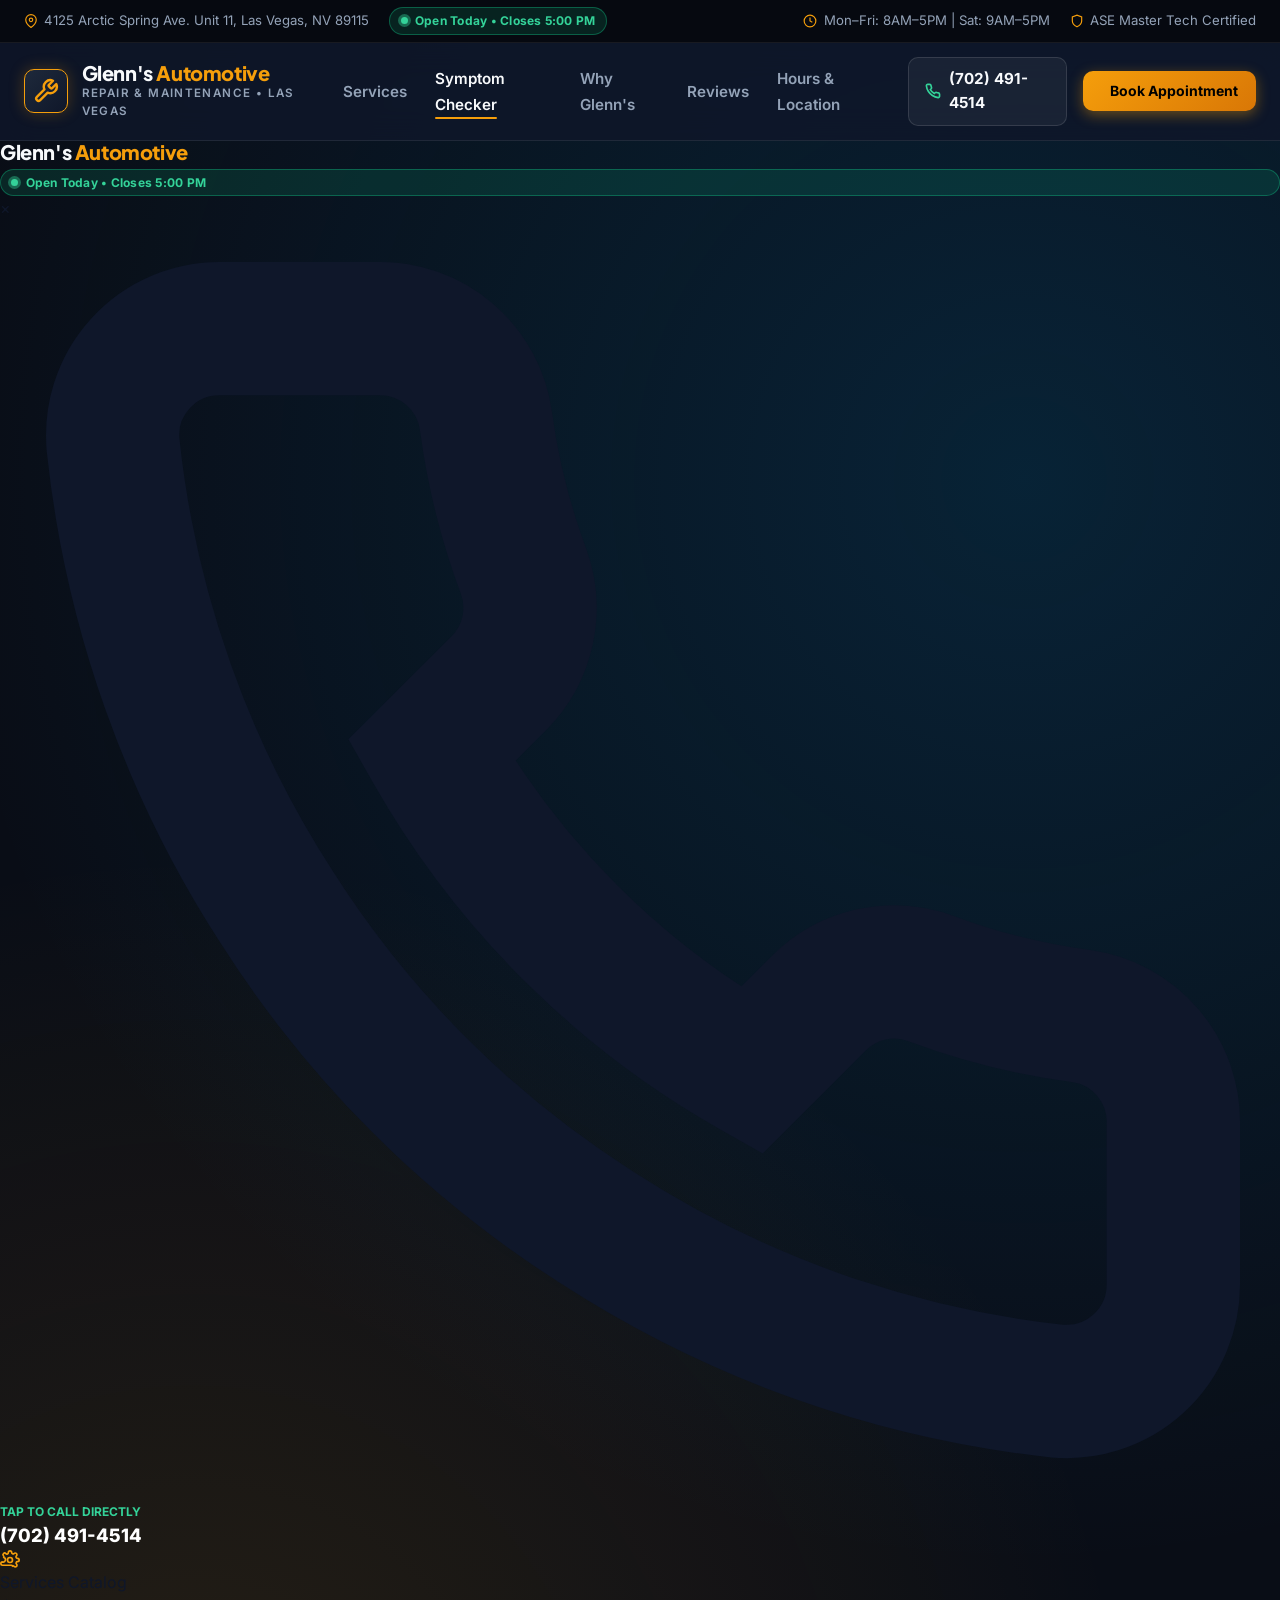
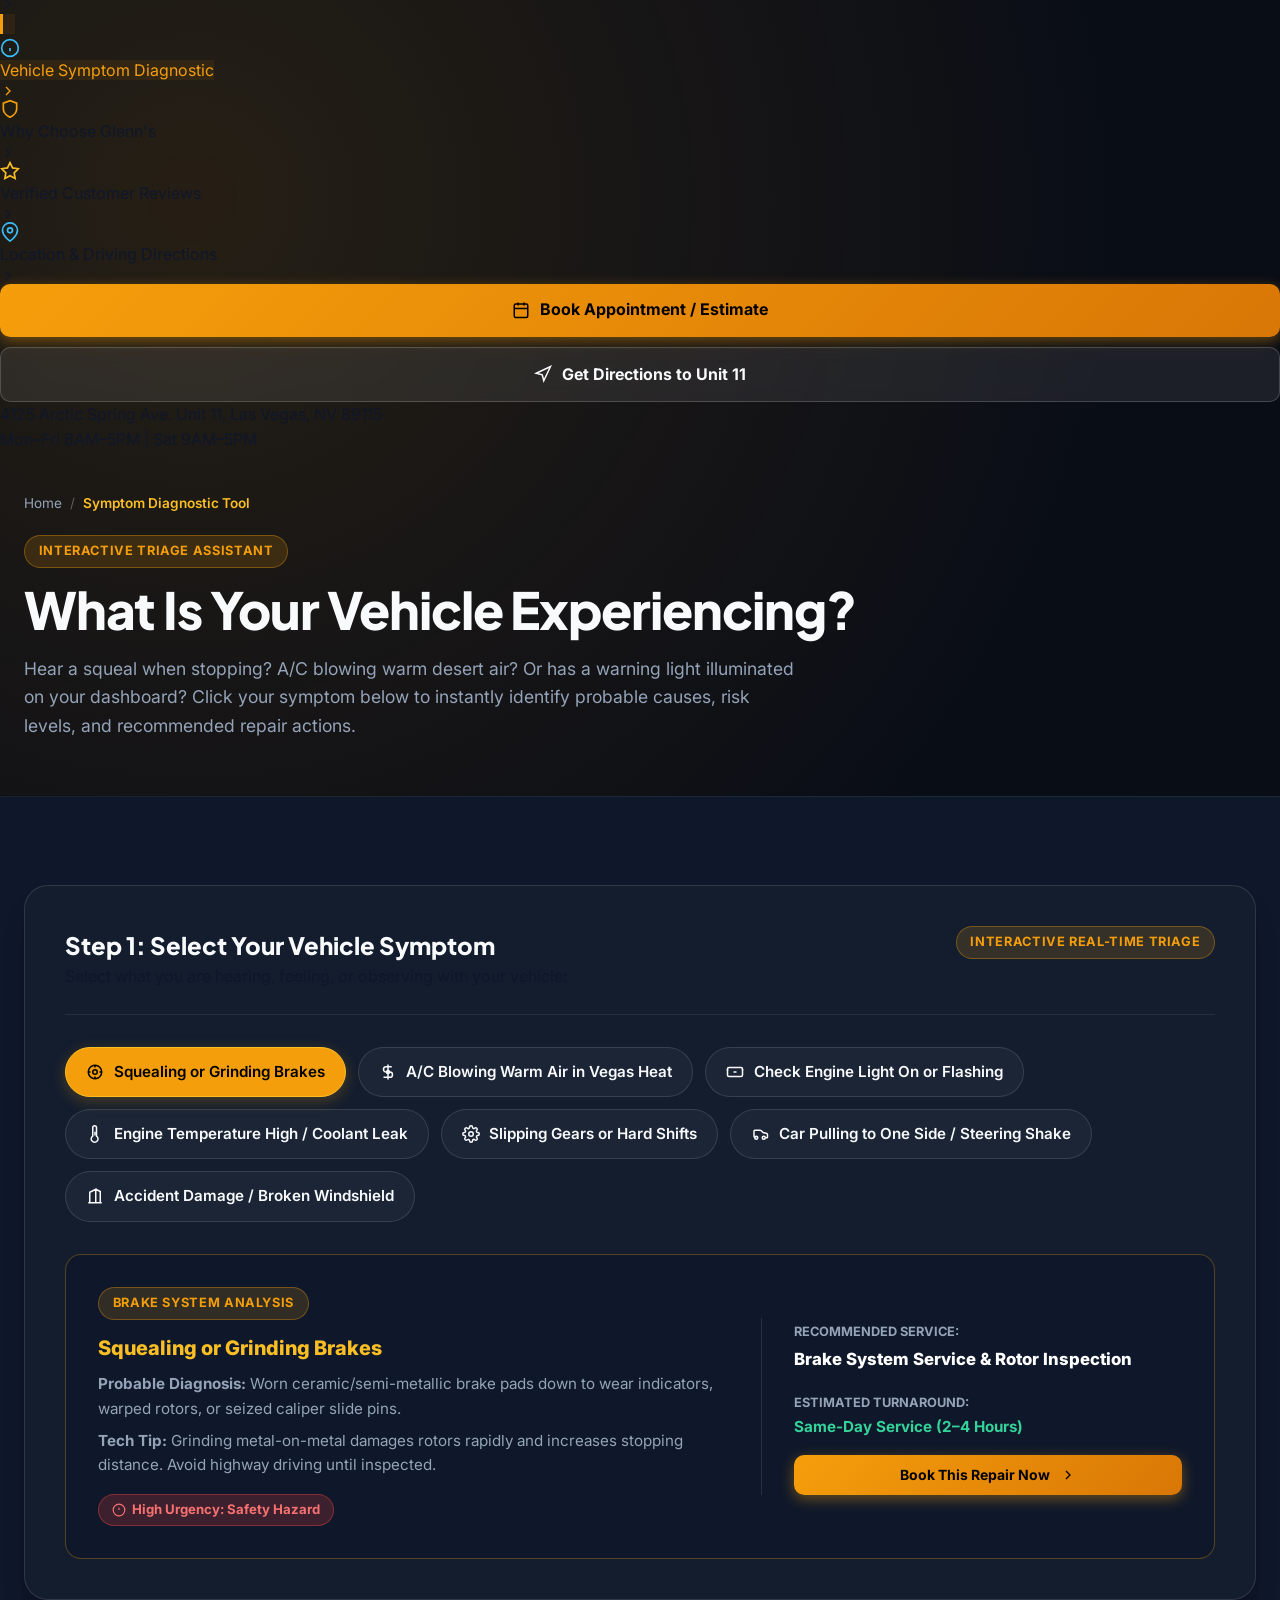
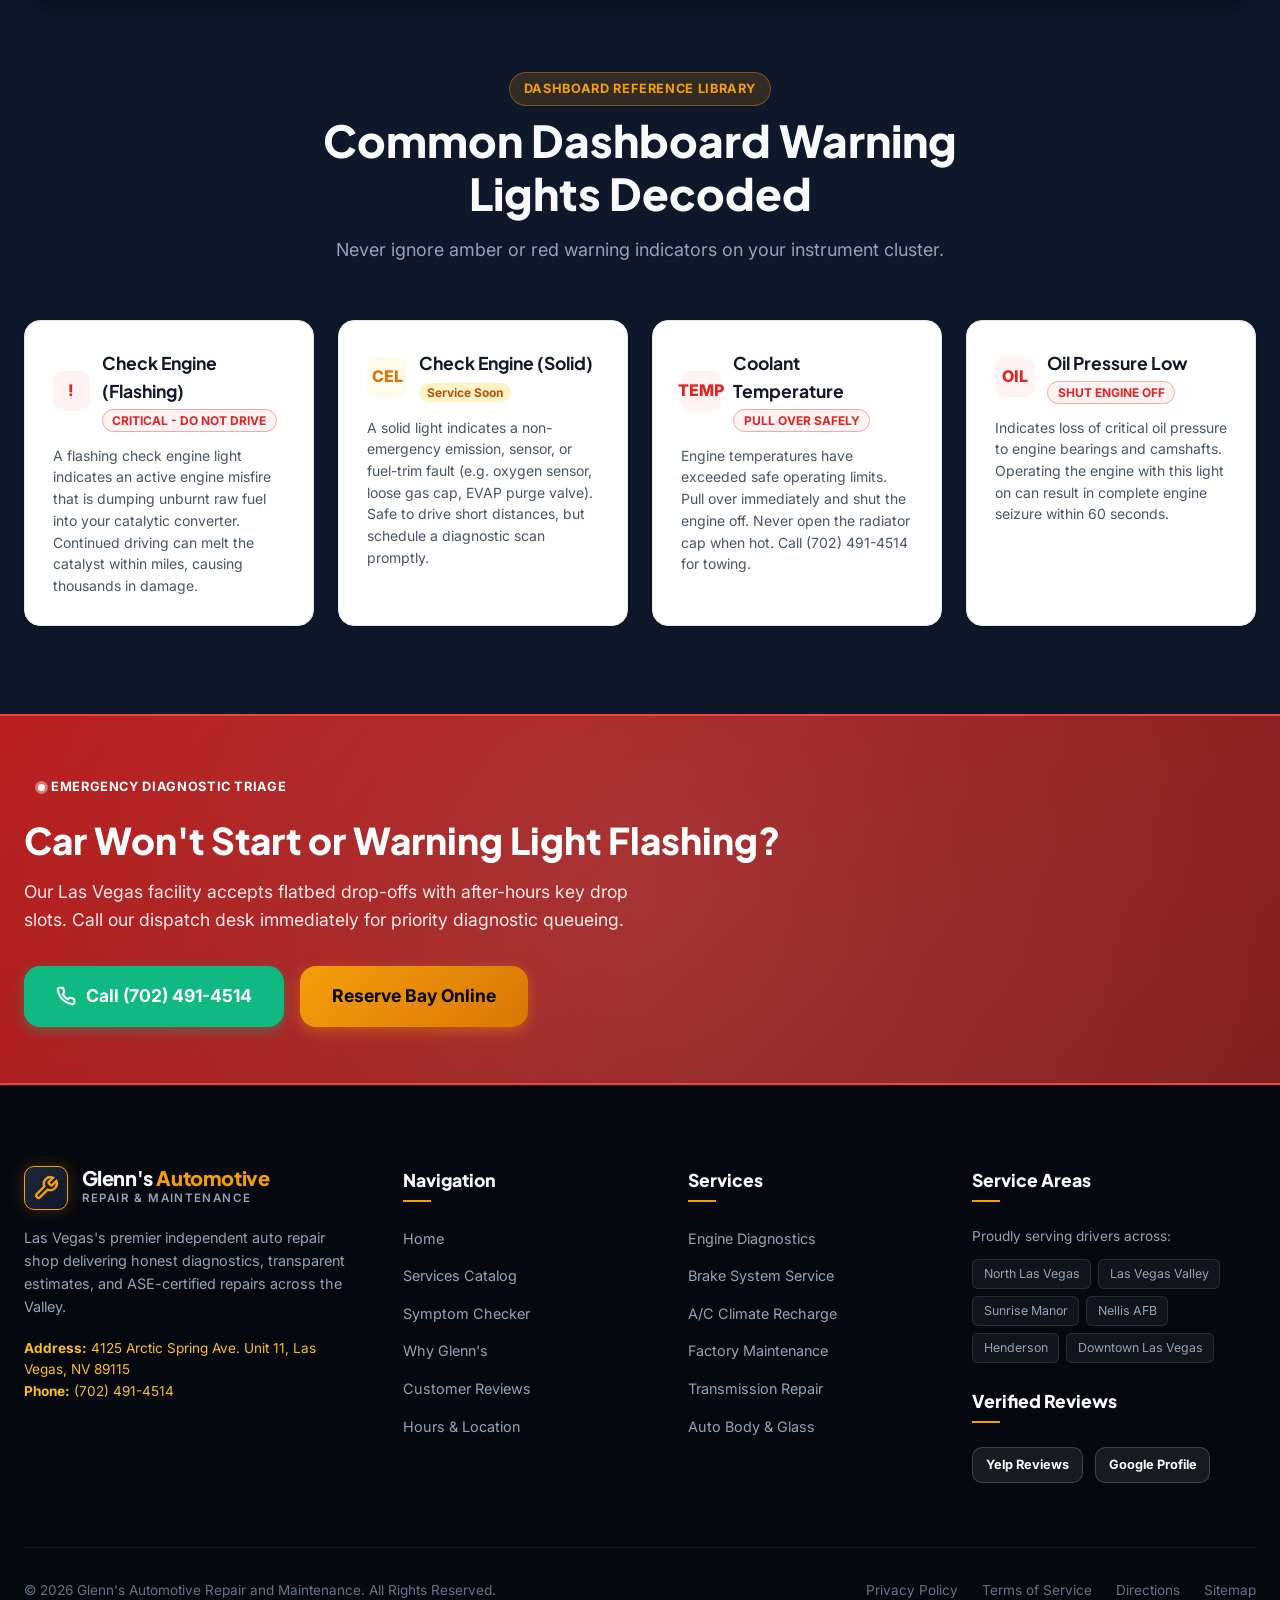
==== diagnostics.html @ b1ffd5a3 "Convert website to multi-page architecture: add services, diagnostics, about, reviews, and contact p" ====
<!DOCTYPE html>
<html lang="en">
<head>
  <meta charset="UTF-8">
  <meta name="viewport" content="width=device-width, initial-scale=1.0">
  <title>Vehicle Symptom Diagnostic & Warning Lights | Glenn's Automotive Las Vegas</title>
  <meta name="description" content="Use Glenn's interactive auto diagnostic assistant. Triage strange noises, burning smells, check engine lights, and overheating issues with certified Las Vegas mechanics.">
  <link rel="canonical" href="https://tuneupslasvegas.com/diagnostics">

  <!-- Google Fonts: Inter & Plus Jakarta Sans -->
  <link rel="preconnect" href="https://fonts.googleapis.com">
  <link rel="preconnect" href="https://fonts.gstatic.com" crossorigin>
  <link href="https://fonts.googleapis.com/css2?family=Inter:wght@400;500;600;700&family=Plus+Jakarta+Sans:wght@700;800;900&display=swap" rel="stylesheet">

  <link rel="stylesheet" href="css/style.css">

  <script type="application/ld+json">
  {
    "@context": "https://schema.org",
    "@type": "AutoRepair",
    "name": "Glenn's Automotive Repair and Maintenance",
    "image": "https://images.unsplash.com/photo-1517524008697-84bbe3c3fd98?auto=format&fit=crop&w=1200&q=80",
    "telephone": "+1-702-491-4514",
    "address": {
      "@type": "PostalAddress",
      "streetAddress": "4125 Arctic Spring Ave. Unit 11",
      "addressLocality": "Las Vegas",
      "addressRegion": "NV",
      "postalCode": "89115",
      "addressCountry": "US"
    }
  }
  </script>
</head>
<body>

  <!-- ==================== 1. STICKY HEADER & UTILITY BAR ==================== -->
  <header class="site-header" id="siteHeader">
    <div class="utility-bar">
      <div class="container utility-bar-inner">
        <div class="utility-left">
          <div class="utility-item">
            <svg viewBox="0 0 24 24" fill="none" stroke="currentColor" stroke-width="2"><path d="M21 10c0 7-9 13-9 13s-9-6-9-13a9 9 0 0 1 18 0z"/><circle cx="12" cy="10" r="3"/></svg>
            <span>4125 Arctic Spring Ave. Unit 11, Las Vegas, NV 89115</span>
          </div>
          <div class="utility-item">
            <span class="status-pill open" id="shopStatusPill">
              <span class="pulse-dot"></span>
              <span id="shopStatusText">Open Today • Closes 5:00 PM</span>
            </span>
          </div>
        </div>
        <div class="utility-right">
          <div class="utility-item">
            <svg viewBox="0 0 24 24" fill="none" stroke="currentColor" stroke-width="2"><circle cx="12" cy="12" r="10"/><polyline points="12 6 12 12 16 14"/></svg>
            <span>Mon–Fri: 8AM–5PM | Sat: 9AM–5PM</span>
          </div>
          <div class="utility-item">
            <svg viewBox="0 0 24 24" fill="none" stroke="currentColor" stroke-width="2"><path d="M12 22s8-4 8-10V5l-8-3-8 3v7c0 6 8 10 8 10z"/></svg>
            <span>ASE Master Tech Certified</span>
          </div>
        </div>
      </div>
    </div>

    <!-- Main Navigation Bar -->
    <nav class="main-nav">
      <div class="container nav-container">
        <a href="index.html" class="brand-logo" aria-label="Glenn's Automotive Repair Home">
          <div class="brand-icon-box">
            <svg viewBox="0 0 24 24" fill="none" stroke="currentColor" stroke-width="2.2" stroke-linecap="round" stroke-linejoin="round">
              <path d="M14.7 6.3a1 1 0 0 0 0 1.4l1.6 1.6a1 1 0 0 0 1.4 0l3.77-3.77a6 6 0 0 1-7.94 7.94l-6.91 6.91a2.12 2.12 0 0 1-3-3l6.91-6.91a6 6 0 0 1 7.94-7.94l-3.76 3.76z"/>
            </svg>
          </div>
          <div class="brand-text">
            <div class="brand-title">Glenn's <span>Automotive</span></div>
            <div class="brand-subtitle">Repair &amp; Maintenance • Las Vegas</div>
          </div>
        </a>

        <!-- Desktop Navigation Links -->
        <ul class="nav-links">
          <li><a href="services.html" class="nav-link">Services</a></li>
          <li><a href="diagnostics.html" class="nav-link active">Symptom Checker</a></li>
          <li><a href="about.html" class="nav-link">Why Glenn's</a></li>
          <li><a href="reviews.html" class="nav-link">Reviews</a></li>
          <li><a href="contact.html" class="nav-link">Hours &amp; Location</a></li>
        </ul>

        <!-- Action CTAs -->
        <div class="nav-actions">
          <a href="tel:+17024914514" class="nav-phone-btn" title="Call Glenn's Automotive" aria-label="Call Glenn's Automotive at (702) 491-4514">
            <svg viewBox="0 0 24 24" fill="none" stroke="currentColor" stroke-width="2.5"><path d="M22 16.92v3a2 2 0 0 1-2.18 2 19.79 19.79 0 0 1-8.63-3.07 19.5 19.5 0 0 1-6-6 19.79 19.79 0 0 1-3.07-8.67A2 2 0 0 1 4.11 2h3a2 2 0 0 1 2 1.72 12.84 12.84 0 0 0 .7 2.81 2 2 0 0 1-.45 2.11L8.09 9.91a16 16 0 0 0 6 6l1.27-1.27a2 2 0 0 1 2.11-.45 12.84 12.84 0 0 0 2.81.7A2 2 0 0 1 22 16.92z"/></svg>
            <span class="nav-phone-text">(702) 491-4514</span>
          </a>

          <button type="button" class="btn btn-primary btn-sm nav-book-btn" onclick="window.GlennsApp.openBookingModal()">
            <svg width="16" height="16" viewBox="0 0 24 24" fill="none" stroke="currentColor" stroke-width="2"><rect x="3" y="4" width="18" height="18" rx="2" ry="2"/><line x1="16" y1="2" x2="16" y2="6"/><line x1="8" y1="2" x2="8" y2="6"/><line x1="3" y1="10" x2="21" y2="10"/></svg>
            <span>Book Appointment</span>
          </button>

          <button type="button" class="mobile-menu-toggle" id="mobileMenuToggle" aria-label="Toggle Mobile Navigation" aria-expanded="false">
            <svg width="24" height="24" viewBox="0 0 24 24" fill="none" stroke="currentColor" stroke-width="2"><line x1="3" y1="12" x2="21" y2="12"/><line x1="3" y1="6" x2="21" y2="6"/><line x1="3" y1="18" x2="21" y2="18"/></svg>
          </button>
        </div>
      </div>
    </nav>

    <!-- Mobile Drawer -->
    <div class="mobile-nav-drawer" id="mobileNavDrawer" role="dialog" aria-modal="true" aria-label="Mobile Navigation Menu">
      <div class="mobile-drawer-top">
        <div class="drawer-brand-row">
          <div class="brand-text">
            <div class="brand-title">Glenn's <span>Automotive</span></div>
            <span class="status-pill open" style="margin-top: 0.35rem;">
              <span class="pulse-dot"></span>
              <span class="shop-status-text">Open Today • Closes 5:00 PM</span>
            </span>
          </div>
          <button type="button" class="drawer-close-btn" id="mobileDrawerClose" aria-label="Close menu">&times;</button>
        </div>

        <a href="tel:+17024914514" class="mobile-drawer-call-banner">
          <div class="call-banner-icon">
            <svg viewBox="0 0 24 24" fill="none" stroke="currentColor" stroke-width="2.5"><path d="M22 16.92v3a2 2 0 0 1-2.18 2 19.79 19.79 0 0 1-8.63-3.07 19.5 19.5 0 0 1-6-6 19.79 19.79 0 0 1-3.07-8.67A2 2 0 0 1 4.11 2h3a2 2 0 0 1 2 1.72 12.84 12.84 0 0 0 .7 2.81 2 2 0 0 1-.45 2.11L8.09 9.91a16 16 0 0 0 6 6l1.27-1.27a2 2 0 0 1 2.11-.45 12.84 12.84 0 0 0 2.81.7A2 2 0 0 1 22 16.92z"/></svg>
          </div>
          <div>
            <div style="font-size: 0.75rem; text-transform: uppercase; font-weight: 700; color: #34d399;">Tap to Call Directly</div>
            <div style="font-size: 1.15rem; font-weight: 800; color: #ffffff;">(702) 491-4514</div>
          </div>
        </a>
      </div>

      <div class="mobile-drawer-links">
        <a href="services.html" class="mobile-nav-link">
          <svg width="20" height="20" viewBox="0 0 24 24" fill="none" stroke="var(--accent-amber)" stroke-width="2"><circle cx="12" cy="12" r="3"/><path d="M19.4 15a1.65 1.65 0 0 0 .33 1.82l.06.06a2 2 0 1 1-2.83 2.83l-.06-.06a1.65 1.65 0 0 0-1.82-.33 1.65 1.65 0 0 0-1.51-1H3a2 2 0 1 1 0-4h.09A1.65 1.65 0 0 0 4.6 9a1.65 1.65 0 0 0-.33-1.82l-.06-.06a2 2 0 1 1 2.83-2.83l.06.06a1.65 1.65 0 0 0 1.82.33H9a1.65 1.65 0 0 0 1-1.51V3a2 2 0 1 1 4 0v.09a1.65 1.65 0 0 0 1 1.51 1.65 1.65 0 0 0 1.82-.33l.06-.06a2 2 0 1 1 2.83 2.83l-.06.06a1.65 1.65 0 0 0-.33 1.82V9a1.65 1.65 0 0 0 1.51 1H21a2 2 0 1 1 0 4h-.09a1.65 1.65 0 0 0-1.51 1z"/></svg>
          <span>Services Catalog</span>
          <svg class="chevron-icon" width="16" height="16" viewBox="0 0 24 24" fill="none" stroke="currentColor" stroke-width="2"><polyline points="9 18 15 12 9 6"/></svg>
        </a>
        <a href="diagnostics.html" class="mobile-nav-link active">
          <svg width="20" height="20" viewBox="0 0 24 24" fill="none" stroke="var(--accent-blue-light)" stroke-width="2"><circle cx="12" cy="12" r="10"/><line x1="12" y1="16" x2="12" y2="12"/><line x1="12" y1="8" x2="12.01" y2="8"/></svg>
          <span>Vehicle Symptom Diagnostic</span>
          <svg class="chevron-icon" width="16" height="16" viewBox="0 0 24 24" fill="none" stroke="currentColor" stroke-width="2"><polyline points="9 18 15 12 9 6"/></svg>
        </a>
        <a href="about.html" class="mobile-nav-link">
          <svg width="20" height="20" viewBox="0 0 24 24" fill="none" stroke="var(--accent-amber)" stroke-width="2"><path d="M12 22s8-4 8-10V5l-8-3-8 3v7c0 6 8 10 8 10z"/></svg>
          <span>Why Choose Glenn's</span>
          <svg class="chevron-icon" width="16" height="16" viewBox="0 0 24 24" fill="none" stroke="currentColor" stroke-width="2"><polyline points="9 18 15 12 9 6"/></svg>
        </a>
        <a href="reviews.html" class="mobile-nav-link">
          <svg width="20" height="20" viewBox="0 0 24 24" fill="none" stroke="#fbbf24" stroke-width="2"><polygon points="12 2 15.09 8.26 22 9.27 17 14.14 18.18 21.02 12 17.77 5.82 21.02 7 14.14 2 9.27 8.91 8.26 12 2"/></svg>
          <span>Verified Customer Reviews</span>
          <svg class="chevron-icon" width="16" height="16" viewBox="0 0 24 24" fill="none" stroke="currentColor" stroke-width="2"><polyline points="9 18 15 12 9 6"/></svg>
        </a>
        <a href="contact.html" class="mobile-nav-link">
          <svg width="20" height="20" viewBox="0 0 24 24" fill="none" stroke="var(--accent-blue-light)" stroke-width="2"><path d="M21 10c0 7-9 13-9 13s-9-6-9-13a9 9 0 0 1 18 0z"/><circle cx="12" cy="10" r="3"/></svg>
          <span>Location &amp; Driving Directions</span>
          <svg class="chevron-icon" width="16" height="16" viewBox="0 0 24 24" fill="none" stroke="currentColor" stroke-width="2"><polyline points="9 18 15 12 9 6"/></svg>
        </a>
      </div>

      <div class="mobile-drawer-bottom">
        <button type="button" class="btn btn-primary btn-full" onclick="window.GlennsApp.openBookingModal()">
          <svg width="18" height="18" viewBox="0 0 24 24" fill="none" stroke="currentColor" stroke-width="2"><rect x="3" y="4" width="18" height="18" rx="2" ry="2"/><line x1="16" y1="2" x2="16" y2="6"/><line x1="8" y1="2" x2="8" y2="6"/><line x1="3" y1="10" x2="21" y2="10"/></svg>
          <span>Book Appointment / Estimate</span>
        </button>
        <a href="https://maps.google.com/maps?daddr=4125+Arctic+Spring+Ave.+Unit+11,+Las+Vegas,+NV+89115" target="_blank" rel="noopener" class="btn btn-secondary btn-full" style="margin-top: 0.65rem;">
          <svg width="18" height="18" viewBox="0 0 24 24" fill="none" stroke="currentColor" stroke-width="2"><polygon points="3 11 22 2 13 21 11 13 3 11"/></svg>
          <span>Get Directions to Unit 11</span>
        </a>
        <div class="mobile-drawer-address">
          4125 Arctic Spring Ave. Unit 11, Las Vegas, NV 89115<br>
          Mon–Fri 8AM–5PM | Sat 9AM–5PM
        </div>
      </div>
    </div>
    <div class="drawer-backdrop" id="drawerBackdrop"></div>
  </header>

  <!-- ==================== 2. SUBPAGE HERO BANNER ==================== -->
  <section class="page-hero">
    <div class="container page-hero-inner">
      <div class="breadcrumbs">
        <a href="index.html">Home</a>
        <span>/</span>
        <span class="current">Symptom Diagnostic Tool</span>
      </div>
      <div class="badge-pill badge-amber" style="margin-bottom: 0.75rem;">Interactive Triage Assistant</div>
      <h1 class="page-title">What Is Your Vehicle Experiencing?</h1>
      <p class="page-description">
        Hear a squeal when stopping? A/C blowing warm desert air? Or has a warning light illuminated on your dashboard? Click your symptom below to instantly identify probable causes, risk levels, and recommended repair actions.
      </p>
    </div>
  </section>

  <!-- ==================== 3. INTERACTIVE DIAGNOSTIC WIDGET ==================== -->
  <main class="section-padding" style="background: var(--bg-secondary);">
    <div class="container">
      <div class="diagnostic-box" id="diagnosticTool">
        <div class="diagnostic-headline-row">
          <div>
            <h3>Step 1: Select Your Vehicle Symptom</h3>
            <p>Select what you are hearing, feeling, or observing with your vehicle:</p>
          </div>
          <div class="badge-pill badge-amber">Interactive Real-Time Triage</div>
        </div>

        <!-- Symptom Chips (Responsive Grid) -->
        <div class="symptom-chips" id="symptomChipsContainer">
          <!-- Populated by diagnostic-tool.js -->
        </div>

        <!-- Dynamic Diagnosis Results -->
        <div class="diagnostic-result-panel" id="diagnosticResultPanel">
          <div class="diag-left">
            <div class="diag-urgency-row">
              <span class="urgency-pill urgent" id="diagUrgencyPill">Urgent Attention</span>
              <span class="diag-sys-tag" id="diagSystemTag">Brake System</span>
            </div>
            <h4 id="diagProbableCauseTitle">Worn Brake Pads Down to Wear Indicators</h4>
            <p id="diagExplanation">
              Metal acoustic indicators are contacting the brake rotor. Continued driving will gouge the rotor surface, turning a simple pad service into a costly full rotor and caliper replacement.
            </p>
          </div>

          <div class="diag-right">
            <div class="diag-metric">
              <span class="metric-label">Recommended Action</span>
              <span class="metric-value" id="diagRecAction">Brake Pad &amp; Rotor Inspection</span>
            </div>
            <div class="diag-metric">
              <span class="metric-label">Estimated Turnaround</span>
              <span class="metric-value" id="diagTurnaround">Same-Day Service</span>
            </div>
            <button type="button" class="btn btn-primary btn-full" id="diagBookBtn" onclick="window.GlennsDiagnostic.handleDiagnosticBooking()">
              <span>Book Priority Inspection For This Issue</span>
              <svg width="18" height="18" viewBox="0 0 24 24" fill="none" stroke="currentColor" stroke-width="2.5"><polyline points="20 6 9 17 4 12"/></svg>
            </button>
          </div>
        </div>
      </div>

      <!-- ==================== 4. DASHBOARD WARNING LIGHTS GUIDE ==================== -->
      <div style="margin-top: 4.5rem;">
        <div class="section-header">
          <div class="badge-pill badge-amber" style="margin-bottom: 0.5rem;">Dashboard Reference Library</div>
          <h2 class="section-title">Common Dashboard Warning Lights Decoded</h2>
          <p class="section-subtitle">Never ignore amber or red warning indicators on your instrument cluster.</p>
        </div>

        <div style="display: grid; grid-template-columns: repeat(auto-fit, minmax(280px, 1fr)); gap: 1.5rem;">
          
          <div class="platform-card" style="text-align: left; padding: 1.75rem;">
            <div style="display: flex; align-items: center; gap: 0.75rem; margin-bottom: 0.75rem;">
              <div style="width: 40px; height: 40px; border-radius: var(--radius-md); background: #fef2f2; color: #dc2626; display: flex; align-items: center; justify-content: center; font-weight: 800;">
                !
              </div>
              <div>
                <h4 style="font-family: var(--font-heading); font-size: 1.1rem; margin-bottom: 0.1rem;">Check Engine (Flashing)</h4>
                <span class="tag-desert-urgent">CRITICAL - DO NOT DRIVE</span>
              </div>
            </div>
            <p style="font-size: 0.875rem; color: var(--text-secondary); line-height: 1.55;">
              A flashing check engine light indicates an active engine misfire that is dumping unburnt raw fuel into your catalytic converter. Continued driving can melt the catalyst within miles, causing thousands in damage.
            </p>
          </div>

          <div class="platform-card" style="text-align: left; padding: 1.75rem;">
            <div style="display: flex; align-items: center; gap: 0.75rem; margin-bottom: 0.75rem;">
              <div style="width: 40px; height: 40px; border-radius: var(--radius-md); background: #fffbeb; color: #d97706; display: flex; align-items: center; justify-content: center; font-weight: 800;">
                CEL
              </div>
              <div>
                <h4 style="font-family: var(--font-heading); font-size: 1.1rem; margin-bottom: 0.1rem;">Check Engine (Solid)</h4>
                <span style="background: #fef3c7; color: #b45309; padding: 0.15rem 0.5rem; border-radius: 99px; font-size: 0.75rem; font-weight: 700;">Service Soon</span>
              </div>
            </div>
            <p style="font-size: 0.875rem; color: var(--text-secondary); line-height: 1.55;">
              A solid light indicates a non-emergency emission, sensor, or fuel-trim fault (e.g. oxygen sensor, loose gas cap, EVAP purge valve). Safe to drive short distances, but schedule a diagnostic scan promptly.
            </p>
          </div>

          <div class="platform-card" style="text-align: left; padding: 1.75rem;">
            <div style="display: flex; align-items: center; gap: 0.75rem; margin-bottom: 0.75rem;">
              <div style="width: 40px; height: 40px; border-radius: var(--radius-md); background: #fef2f2; color: #dc2626; display: flex; align-items: center; justify-content: center; font-weight: 800;">
                TEMP
              </div>
              <div>
                <h4 style="font-family: var(--font-heading); font-size: 1.1rem; margin-bottom: 0.1rem;">Coolant Temperature</h4>
                <span class="tag-desert-urgent">PULL OVER SAFELY</span>
              </div>
            </div>
            <p style="font-size: 0.875rem; color: var(--text-secondary); line-height: 1.55;">
              Engine temperatures have exceeded safe operating limits. Pull over immediately and shut the engine off. Never open the radiator cap when hot. Call (702) 491-4514 for towing.
            </p>
          </div>

          <div class="platform-card" style="text-align: left; padding: 1.75rem;">
            <div style="display: flex; align-items: center; gap: 0.75rem; margin-bottom: 0.75rem;">
              <div style="width: 40px; height: 40px; border-radius: var(--radius-md); background: #fef2f2; color: #dc2626; display: flex; align-items: center; justify-content: center; font-weight: 800;">
                OIL
              </div>
              <div>
                <h4 style="font-family: var(--font-heading); font-size: 1.1rem; margin-bottom: 0.1rem;">Oil Pressure Low</h4>
                <span class="tag-desert-urgent">SHUT ENGINE OFF</span>
              </div>
            </div>
            <p style="font-size: 0.875rem; color: var(--text-secondary); line-height: 1.55;">
              Indicates loss of critical oil pressure to engine bearings and camshafts. Operating the engine with this light on can result in complete engine seizure within 60 seconds.
            </p>
          </div>

        </div>
      </div>

    </div>
  </main>

  <!-- ==================== 5. EMERGENCY CALLOUT ==================== -->
  <section class="emergency-banner">
    <div class="container emergency-layout">
      <div class="emergency-text">
        <div class="badge-pill badge-red" style="margin-bottom: 0.5rem; display: inline-flex; align-items: center; gap: 0.4rem;">
          <span class="pulse-dot"></span> Emergency Diagnostic Triage
        </div>
        <h3>Car Won't Start or Warning Light Flashing?</h3>
        <p>Our Las Vegas facility accepts flatbed drop-offs with after-hours key drop slots. Call our dispatch desk immediately for priority diagnostic queueing.</p>
      </div>
      <div class="emergency-actions">
        <a href="tel:+17024914514" class="btn btn-call btn-lg">
          <svg width="20" height="20" viewBox="0 0 24 24" fill="none" stroke="currentColor" stroke-width="2.5"><path d="M22 16.92v3a2 2 0 0 1-2.18 2 19.79 19.79 0 0 1-8.63-3.07 19.5 19.5 0 0 1-6-6 19.79 19.79 0 0 1-3.07-8.67A2 2 0 0 1 4.11 2h3a2 2 0 0 1 2 1.72 12.84 12.84 0 0 0 .7 2.81 2 2 0 0 1-.45 2.11L8.09 9.91a16 16 0 0 0 6 6l1.27-1.27a2 2 0 0 1 2.11-.45 12.84 12.84 0 0 0 2.81.7A2 2 0 0 1 22 16.92z"/></svg>
          <span>Call (702) 491-4514</span>
        </a>
        <button type="button" class="btn btn-primary btn-lg" onclick="window.GlennsApp.openBookingModal()">
          <span>Reserve Bay Online</span>
        </button>
      </div>
    </div>
  </section>

  <!-- ==================== 6. SITE FOOTER ==================== -->
  <footer class="site-footer">
    <div class="container">
      <div class="footer-grid">
        <div class="footer-col">
          <div class="brand-logo" style="margin-bottom: 1rem;">
            <div class="brand-icon-box">
              <svg viewBox="0 0 24 24" fill="none" stroke="currentColor" stroke-width="2.2"><path d="M14.7 6.3a1 1 0 0 0 0 1.4l1.6 1.6a1 1 0 0 0 1.4 0l3.77-3.77a6 6 0 0 1-7.94 7.94l-6.91 6.91a2.12 2.12 0 0 1-3-3l6.91-6.91a6 6 0 0 1 7.94-7.94l-3.76 3.76z"/></svg>
            </div>
            <div class="brand-text">
              <div class="brand-title">Glenn's <span>Automotive</span></div>
              <div class="brand-subtitle">Repair &amp; Maintenance</div>
            </div>
          </div>
          <p>Las Vegas's premier independent auto repair shop delivering honest diagnostics, transparent estimates, and ASE-certified repairs across the Valley.</p>
          <p style="font-size: 0.85rem; color: var(--accent-amber-light); margin-top: 1rem;">
            <strong>Address:</strong> 4125 Arctic Spring Ave. Unit 11, Las Vegas, NV 89115<br>
            <strong>Phone:</strong> (702) 491-4514
          </p>
        </div>

        <div class="footer-col">
          <h4>Navigation</h4>
          <ul class="footer-links-list">
            <li class="footer-link-item"><a href="index.html">Home</a></li>
            <li class="footer-link-item"><a href="services.html">Services Catalog</a></li>
            <li class="footer-link-item"><a href="diagnostics.html">Symptom Checker</a></li>
            <li class="footer-link-item"><a href="about.html">Why Glenn's</a></li>
            <li class="footer-link-item"><a href="reviews.html">Customer Reviews</a></li>
            <li class="footer-link-item"><a href="contact.html">Hours &amp; Location</a></li>
          </ul>
        </div>

        <div class="footer-col">
          <h4>Services</h4>
          <ul class="footer-links-list">
            <li class="footer-link-item"><a href="services.html#engine-diagnostics">Engine Diagnostics</a></li>
            <li class="footer-link-item"><a href="services.html#brakes">Brake System Service</a></li>
            <li class="footer-link-item"><a href="services.html#air-conditioning">A/C Climate Recharge</a></li>
            <li class="footer-link-item"><a href="services.html#scheduled-maintenance">Factory Maintenance</a></li>
            <li class="footer-link-item"><a href="services.html#transmission">Transmission Repair</a></li>
            <li class="footer-link-item"><a href="services.html#auto-body">Auto Body &amp; Glass</a></li>
          </ul>
        </div>

        <div class="footer-col">
          <h4>Service Areas</h4>
          <p style="font-size: 0.85rem; margin-bottom: 0.75rem;">Proudly serving drivers across:</p>
          <div class="footer-service-areas" style="margin-bottom: 1.5rem;">
            <span class="area-tag">North Las Vegas</span>
            <span class="area-tag">Las Vegas Valley</span>
            <span class="area-tag">Sunrise Manor</span>
            <span class="area-tag">Nellis AFB</span>
            <span class="area-tag">Henderson</span>
            <span class="area-tag">Downtown Las Vegas</span>
          </div>

          <h4>Verified Reviews</h4>
          <div style="display: flex; gap: 0.75rem; align-items: center;">
            <a href="https://www.yelp.com/biz/glenns-automotive-maintenance-and-repair-las-vegas" target="_blank" rel="noopener" class="btn btn-secondary btn-sm" style="padding: 0.4rem 0.8rem; font-size: 0.8rem;">
              Yelp Reviews
            </a>
            <a href="https://maps.app.goo.gl/5CoafGFQTsksRTud7" target="_blank" rel="noopener" class="btn btn-secondary btn-sm" style="padding: 0.4rem 0.8rem; font-size: 0.8rem;">
              Google Profile
            </a>
          </div>
        </div>
      </div>

      <div class="footer-bottom-bar">
        <div>&copy; 2026 Glenn's Automotive Repair and Maintenance. All Rights Reserved.</div>
        <div class="footer-bottom-links">
          <a href="index.html">Privacy Policy</a>
          <a href="index.html">Terms of Service</a>
          <a href="contact.html">Directions</a>
          <a href="services.html">Sitemap</a>
        </div>
      </div>
    </div>
  </footer>

  <!-- ==================== 7. MOBILE STICKY FLOATING ACTION BAR ==================== -->
  <div class="mobile-sticky-bar">
    <div class="mobile-bar-inner">
      <a href="tel:+17024914514" class="btn btn-call btn-mobile-action" aria-label="Call Glenn's Automotive Repair at (702) 491-4514">
        <svg width="18" height="18" viewBox="0 0 24 24" fill="none" stroke="currentColor" stroke-width="2.5"><path d="M22 16.92v3a2 2 0 0 1-2.18 2 19.79 19.79 0 0 1-8.63-3.07 19.5 19.5 0 0 1-6-6 19.79 19.79 0 0 1-3.07-8.67A2 2 0 0 1 4.11 2h3a2 2 0 0 1 2 1.72 12.84 12.84 0 0 0 .7 2.81 2 2 0 0 1-.45 2.11L8.09 9.91a16 16 0 0 0 6 6l1.27-1.27a2 2 0 0 1 2.11-.45 12.84 12.84 0 0 0 2.81.7A2 2 0 0 1 22 16.92z"/></svg>
        <span>(702) 491-4514</span>
      </a>
      <button type="button" class="btn btn-primary btn-mobile-action" onclick="window.GlennsApp.openBookingModal()">
        <svg width="18" height="18" viewBox="0 0 24 24" fill="none" stroke="currentColor" stroke-width="2.5"><rect x="3" y="4" width="18" height="18" rx="2" ry="2"/><line x1="16" y1="2" x2="16" y2="6"/><line x1="8" y1="2" x2="8" y2="6"/><line x1="3" y1="10" x2="21" y2="10"/></svg>
        <span>Book Estimate</span>
      </button>
    </div>
  </div>

  <!-- ==================== 8. INTERACTIVE BOOKING MODAL ==================== -->
  <div class="modal-overlay" id="bookingModal" role="dialog" aria-modal="true" aria-labelledby="modalTitle">
    <div class="modal-container">
      <button type="button" class="modal-close-btn" id="modalCloseBtn" aria-label="Close modal">&times;</button>
      
      <div class="modal-header">
        <div class="badge-pill badge-amber" style="margin-bottom: 0.5rem;">Priority Queue</div>
        <h3 id="modalTitle">Book Appointment &amp; Free Estimate</h3>
        <p>Schedule your vehicle service with Glenn's Automotive Repair in Las Vegas.</p>
      </div>

      <div class="modal-body">
        <form id="modalAppointmentForm" class="widget-form">
          <div class="form-row-2">
            <div class="form-group">
              <label for="modalClientName">Full Name *</label>
              <input type="text" id="modalClientName" name="client_name" class="form-control" placeholder="Your Name" required>
            </div>
            <div class="form-group">
              <label for="modalPhone">Phone Number *</label>
              <input type="tel" id="modalPhone" name="phone" class="form-control" placeholder="(702) 491-4514" required>
            </div>
          </div>

          <div class="form-group">
            <label for="modalVehicle">Vehicle Year, Make, Model &amp; Mileage</label>
            <input type="text" id="modalVehicle" name="vehicle" class="form-control" placeholder="e.g. 2019 Honda Accord • 65,000 mi" required>
          </div>

          <div class="form-group">
            <label for="modalServiceSelect">Service Category *</label>
            <select id="modalServiceSelect" name="service" class="form-control" required>
              <option value="">Select Service Needed...</option>
              <option value="Engine Diagnostics & Check Engine Light">Engine Diagnostics &amp; Check Engine Light</option>
              <option value="Brake System Repair & Inspection">Brake System Repair &amp; Inspection</option>
              <option value="Desert Climate A/C & Cooling System">Desert Climate A/C &amp; Cooling System</option>
              <option value="Factory Scheduled Maintenance">Factory Scheduled Maintenance (30k/60k/90k)</option>
              <option value="Transmission & Drivetrain Service">Transmission &amp; Drivetrain Service</option>
              <option value="Auto Body & Glass Repair">Auto Body, Dent &amp; Glass Repair</option>
              <option value="General Safety Inspection">Complete Multi-Point Inspection</option>
            </select>
          </div>

          <div class="form-row-2">
            <div class="form-group">
              <label for="modalPreferredDate">Preferred Date *</label>
              <input type="date" id="modalPreferredDate" name="preferred_date" class="form-control" required>
            </div>
            <div class="form-group">
              <label for="modalTimeSlot">Preferred Drop-Off Window</label>
              <select id="modalTimeSlot" name="time_slot" class="form-control">
                <option value="Morning 8:00 AM - 10:00 AM">Morning 8:00 AM – 10:00 AM</option>
                <option value="Mid-Day 10:00 AM - 1:00 PM">Mid-Day 10:00 AM – 1:00 PM</option>
                <option value="Afternoon 1:00 PM - 4:00 PM">Afternoon 1:00 PM – 4:00 PM</option>
                <option value="Saturday Morning 9:00 AM - 12:00 PM">Saturday Morning 9:00 AM – 12:00 PM</option>
              </select>
            </div>
          </div>

          <div class="form-group">
            <label for="modalNotes">Symptoms or Additional Details</label>
            <textarea id="modalNotes" name="notes" rows="3" class="form-control" placeholder="Describe any noises, warning lights, vibrations, or questions..."></textarea>
          </div>

          <button type="submit" class="btn btn-primary btn-full" style="padding: 1rem;">
            <span>Confirm &amp; Reserve Priority Slot</span>
            <svg width="18" height="18" viewBox="0 0 24 24" fill="none" stroke="currentColor" stroke-width="2.5"><polyline points="20 6 9 17 4 12"/></svg>
          </button>

          <div class="widget-privacy-note">
            <svg width="14" height="14" viewBox="0 0 24 24" fill="none" stroke="currentColor" stroke-width="2"><path d="M12 22s8-4 8-10V5l-8-3-8 3v7c0 6 8 10 8 10z"/></svg>
            <span>Glenn's Automotive Repair • 4125 Arctic Spring Ave. Unit 11, Las Vegas, NV</span>
          </div>
        </form>
      </div>
    </div>
  </div>

  <!-- Scripts -->
  <script src="js/diagnostic-tool.js"></script>
  <script src="js/app.js"></script>
</body>
</html>
---- css/style.css ----
/* ==========================================================================
   GLENN'S AUTOMOTIVE REPAIR & MAINTENANCE - INDUSTRIAL PREMIUM STYLESHEET
   Location: 4125 Arctic Spring Ave. Unit 11, Las Vegas, NV 89115
   Phone: (702) 491-4514
   ========================================================================== */

/* --- DESIGN TOKENS --- */
:root {
  /* Foundations */
  --bg-primary: #090d16;
  --bg-secondary: #0f172a;
  --bg-tertiary: #1e293b;
  --bg-card: #ffffff;
  --bg-card-dark: #131d2e;
  --bg-elevated: #1e293b;
  
  /* Brand Accents */
  --accent-amber: #f59e0b;
  --accent-amber-light: #fbbf24;
  --accent-amber-glow: rgba(245, 158, 11, 0.25);
  --accent-blue: #0284c7;
  --accent-blue-light: #38bdf8;
  --accent-blue-glow: rgba(2, 132, 199, 0.25);
  --accent-cyan: #06b6d4;
  --success: #10b981;
  --success-glow: rgba(16, 185, 129, 0.2);
  --danger: #ef4444;

  /* Neutrals */
  --text-primary: #0f172a;
  --text-secondary: #475569;
  --text-muted: #64748b;
  --text-light: #f8fafc;
  --text-light-muted: #94a3b8;
  --border-light: #e2e8f0;
  --border-dark: #1e293b;
  --border-glow: rgba(245, 158, 11, 0.4);

  /* Shadows & Elevations */
  --shadow-sm: 0 1px 2px 0 rgba(0, 0, 0, 0.05);
  --shadow-md: 0 4px 6px -1px rgba(0, 0, 0, 0.1), 0 2px 4px -1px rgba(0, 0, 0, 0.06);
  --shadow-lg: 0 10px 15px -3px rgba(0, 0, 0, 0.15), 0 4px 6px -2px rgba(0, 0, 0, 0.08);
  --shadow-xl: 0 20px 25px -5px rgba(0, 0, 0, 0.2), 0 10px 10px -5px rgba(0, 0, 0, 0.1);
  --shadow-glow: 0 0 25px var(--accent-amber-glow);
  --shadow-blue-glow: 0 0 25px var(--accent-blue-glow);

  /* Geometry & Motion */
  --radius-sm: 6px;
  --radius-md: 10px;
  --radius-lg: 16px;
  --radius-xl: 24px;
  --radius-full: 9999px;
  --transition: all 0.25s cubic-bezier(0.4, 0, 0.2, 1);
  --transition-slow: all 0.4s cubic-bezier(0.4, 0, 0.2, 1);
  --header-height: 110px;

  /* Typography */
  --font-sans: 'Inter', -apple-system, BlinkMacSystemFont, 'Segoe UI', Roboto, Oxygen, Ubuntu, Cantarell, sans-serif;
  --font-heading: 'Plus Jakarta Sans', 'Inter', -apple-system, sans-serif;
}

/* --- RESET & BASE STYLES --- */
*, *::before, *::after {
  box-sizing: border-box;
  margin: 0;
  padding: 0;
}

html {
  scroll-behavior: smooth;
  font-size: 16px;
  -webkit-text-size-adjust: 100%;
}

body {
  font-family: var(--font-sans);
  color: var(--text-primary);
  background-color: var(--bg-primary);
  line-height: 1.6;
  overflow-x: hidden;
  -webkit-font-smoothing: antialiased;
  -moz-osx-font-smoothing: grayscale;
}

img, picture, svg {
  display: block;
  max-width: 100%;
}

a {
  color: inherit;
  text-decoration: none;
  transition: var(--transition);
}

button, input, select, textarea {
  font: inherit;
  color: inherit;
  border: none;
  background: none;
  outline: none;
}

button {
  cursor: pointer;
}

ul, ol {
  list-style: none;
}

/* --- UTILITY CLASSES --- */
.container {
  width: 100%;
  max-width: 1280px;
  margin-left: auto;
  margin-right: auto;
  padding-left: 1.5rem;
  padding-right: 1.5rem;
}

.section-padding {
  padding-top: 5.5rem;
  padding-bottom: 5.5rem;
}

.text-amber { color: var(--accent-amber); }
.text-blue { color: var(--accent-blue-light); }
.text-muted { color: var(--text-muted); }
.text-light { color: var(--text-light); }
.text-light-muted { color: var(--text-light-muted); }

.badge-pill {
  display: inline-flex;
  align-items: center;
  gap: 0.5rem;
  padding: 0.35rem 0.85rem;
  font-size: 0.8rem;
  font-weight: 700;
  text-transform: uppercase;
  letter-spacing: 0.05em;
  border-radius: var(--radius-full);
}

.badge-amber {
  background: rgba(245, 158, 11, 0.15);
  color: var(--accent-amber);
  border: 1px solid rgba(245, 158, 11, 0.35);
}

.badge-blue {
  background: rgba(2, 132, 199, 0.15);
  color: var(--accent-blue-light);
  border: 1px solid rgba(2, 132, 199, 0.35);
}

.badge-green {
  background: rgba(16, 185, 129, 0.15);
  color: var(--success);
  border: 1px solid rgba(16, 185, 129, 0.35);
}

/* Section Headers */
.section-header {
  text-align: center;
  max-width: 760px;
  margin: 0 auto 3.5rem auto;
}

.section-header .sub-badge {
  display: inline-flex;
  align-items: center;
  gap: 0.4rem;
  font-size: 0.85rem;
  font-weight: 800;
  text-transform: uppercase;
  letter-spacing: 0.1em;
  color: var(--accent-amber);
  margin-bottom: 0.85rem;
}

.section-header h2 {
  font-family: var(--font-heading);
  font-size: clamp(2rem, 3.5vw, 2.75rem);
  font-weight: 800;
  line-height: 1.2;
  color: var(--text-light);
  margin-bottom: 1rem;
}

.section-header p {
  font-size: 1.125rem;
  color: var(--text-light-muted);
}

/* --- BUTTONS --- */
.btn {
  display: inline-flex;
  align-items: center;
  justify-content: center;
  gap: 0.6rem;
  font-weight: 700;
  font-size: 1rem;
  padding: 0.85rem 1.6rem;
  border-radius: var(--radius-md);
  transition: var(--transition);
  white-space: nowrap;
  text-align: center;
}

.btn-primary {
  background: linear-gradient(135deg, var(--accent-amber) 0%, #d97706 100%);
  color: #000000;
  box-shadow: 0 4px 14px rgba(245, 158, 11, 0.4);
}

.btn-primary:hover {
  background: linear-gradient(135deg, var(--accent-amber-light) 0%, var(--accent-amber) 100%);
  transform: translateY(-2px);
  box-shadow: 0 6px 20px rgba(245, 158, 11, 0.6);
}

.btn-blue {
  background: linear-gradient(135deg, var(--accent-blue) 0%, #0369a1 100%);
  color: #ffffff;
  box-shadow: 0 4px 14px rgba(2, 132, 199, 0.35);
}

.btn-blue:hover {
  background: linear-gradient(135deg, var(--accent-blue-light) 0%, var(--accent-blue) 100%);
  transform: translateY(-2px);
  box-shadow: 0 6px 20px rgba(2, 132, 199, 0.55);
}

.btn-secondary {
  background: rgba(255, 255, 255, 0.08);
  color: var(--text-light);
  border: 1px solid rgba(255, 255, 255, 0.18);
  backdrop-filter: blur(8px);
}

.btn-secondary:hover {
  background: rgba(255, 255, 255, 0.16);
  border-color: rgba(255, 255, 255, 0.35);
  transform: translateY(-2px);
}

.btn-call {
  background: #10b981;
  color: #ffffff;
  box-shadow: 0 4px 14px rgba(16, 185, 129, 0.35);
}

.btn-call:hover {
  background: #059669;
  transform: translateY(-2px);
  box-shadow: 0 6px 18px rgba(16, 185, 129, 0.5);
}

.btn-sm {
  padding: 0.55rem 1.1rem;
  font-size: 0.875rem;
}

.btn-lg {
  padding: 1rem 2rem;
  font-size: 1.1rem;
  border-radius: var(--radius-lg);
}

.btn-full {
  width: 100%;
}

/* --- HEADER & TOP UTILITY BAR --- */
.site-header {
  position: fixed;
  top: 0;
  left: 0;
  width: 100%;
  z-index: 1000;
  padding-top: env(safe-area-inset-top, 0px);
  transition: var(--transition);
}

/* Top Utility Bar */
.utility-bar {
  background: #060910;
  border-bottom: 1px solid rgba(255, 255, 255, 0.07);
  padding: 0.45rem 0;
  font-size: 0.825rem;
  color: var(--text-light-muted);
}

.utility-bar-inner {
  display: flex;
  justify-content: space-between;
  align-items: center;
  flex-wrap: wrap;
  gap: 0.75rem;
}

.utility-left, .utility-right {
  display: flex;
  align-items: center;
  gap: 1.25rem;
}

.utility-item {
  display: inline-flex;
  align-items: center;
  gap: 0.4rem;
}

.utility-item svg {
  width: 14px;
  height: 14px;
  color: var(--accent-amber);
}

/* Live Status Indicator Pill */
.status-pill {
  display: inline-flex;
  align-items: center;
  gap: 0.45rem;
  padding: 0.2rem 0.65rem;
  border-radius: var(--radius-full);
  font-size: 0.75rem;
  font-weight: 700;
  letter-spacing: 0.02em;
}

.status-pill.open {
  background: rgba(16, 185, 129, 0.15);
  color: #34d399;
  border: 1px solid rgba(16, 185, 129, 0.4);
}

.status-pill.closed {
  background: rgba(239, 68, 68, 0.15);
  color: #f87171;
  border: 1px solid rgba(239, 68, 68, 0.4);
}

.pulse-dot {
  width: 7px;
  height: 7px;
  border-radius: 50%;
  background: currentColor;
  position: relative;
}

.pulse-dot::after {
  content: '';
  position: absolute;
  top: -3px;
  left: -3px;
  width: 13px;
  height: 13px;
  border-radius: 50%;
  background: currentColor;
  opacity: 0.4;
  animation: pulse-ring 1.8s cubic-bezier(0.215, 0.61, 0.355, 1) infinite;
}

@keyframes pulse-ring {
  0% { transform: scale(0.5); opacity: 0.8; }
  80%, 100% { transform: scale(1.8); opacity: 0; }
}

/* Main Navigation Bar */
.main-nav {
  background: rgba(15, 23, 42, 0.85);
  backdrop-filter: blur(16px);
  -webkit-backdrop-filter: blur(16px);
  border-bottom: 1px solid rgba(255, 255, 255, 0.08);
  padding: 0.85rem 0;
  transition: var(--transition);
}

.site-header.scrolled .main-nav {
  padding: 0.6rem 0;
  background: rgba(9, 13, 22, 0.96);
  box-shadow: 0 10px 30px rgba(0, 0, 0, 0.5);
  border-bottom-color: rgba(245, 158, 11, 0.2);
}

.nav-container {
  display: flex;
  align-items: center;
  justify-content: space-between;
  gap: 1.5rem;
}

/* Brand Logo */
.brand-logo {
  display: flex;
  align-items: center;
  gap: 0.85rem;
  text-decoration: none;
}

.brand-icon-box {
  width: 44px;
  height: 44px;
  border-radius: var(--radius-md);
  background: linear-gradient(135deg, #1e293b 0%, #0f172a 100%);
  border: 1.5px solid var(--accent-amber);
  display: flex;
  align-items: center;
  justify-content: center;
  color: var(--accent-amber);
  box-shadow: 0 0 15px var(--accent-amber-glow);
  flex-shrink: 0;
}

.brand-icon-box svg {
  width: 26px;
  height: 26px;
}

.brand-text {
  display: flex;
  flex-direction: column;
}

.brand-title {
  font-family: var(--font-heading);
  font-size: 1.25rem;
  font-weight: 800;
  color: var(--text-light);
  line-height: 1.1;
  letter-spacing: -0.02em;
}

.brand-title span {
  color: var(--accent-amber);
}

.brand-subtitle {
  font-size: 0.725rem;
  font-weight: 600;
  text-transform: uppercase;
  letter-spacing: 0.12em;
  color: var(--text-light-muted);
}

/* Nav Menu */
.nav-links {
  display: flex;
  align-items: center;
  gap: 1.75rem;
}

.nav-link {
  font-size: 0.95rem;
  font-weight: 600;
  color: var(--text-light-muted);
  position: relative;
  padding: 0.35rem 0;
}

.nav-link:hover, .nav-link.active {
  color: var(--text-light);
}

.nav-link::after {
  content: '';
  position: absolute;
  bottom: 0;
  left: 0;
  width: 0;
  height: 2px;
  background: var(--accent-amber);
  transition: var(--transition);
  border-radius: var(--radius-full);
}

.nav-link:hover::after, .nav-link.active::after {
  width: 100%;
}

/* Nav Actions */
.nav-actions {
  display: flex;
  align-items: center;
  gap: 1rem;
}

.nav-phone-btn {
  display: flex;
  align-items: center;
  gap: 0.5rem;
  font-weight: 700;
  font-size: 0.95rem;
  color: var(--text-light);
  padding: 0.6rem 1rem;
  border-radius: var(--radius-md);
  background: rgba(255, 255, 255, 0.05);
  border: 1px solid rgba(255, 255, 255, 0.12);
  transition: var(--transition);
}

.nav-phone-btn svg {
  width: 18px;
  height: 18px;
  color: #34d399;
}

.nav-phone-btn:hover {
  background: rgba(255, 255, 255, 0.1);
  border-color: var(--accent-amber);
  color: var(--accent-amber-light);
}

.mobile-menu-toggle {
  display: none;
  width: 42px;
  height: 42px;
  border-radius: var(--radius-md);
  background: rgba(255, 255, 255, 0.06);
  border: 1px solid rgba(255, 255, 255, 0.12);
  align-items: center;
  justify-content: center;
  color: var(--text-light);
}

/* --- HERO SECTION --- */
.hero-section {
  position: relative;
  min-height: 100vh;
  padding-top: calc(var(--header-height, 110px) + 2.5rem);
  padding-bottom: 5rem;
  display: flex;
  align-items: center;
  background: radial-gradient(circle at 80% 20%, rgba(2, 132, 199, 0.15) 0%, transparent 50%),
              radial-gradient(circle at 10% 80%, rgba(245, 158, 11, 0.12) 0%, transparent 45%),
              var(--bg-primary);
  overflow: hidden;
}

.hero-grid-pattern {
  position: absolute;
  top: 0;
  left: 0;
  width: 100%;
  height: 100%;
  background-image: 
    linear-gradient(rgba(255, 255, 255, 0.03) 1px, transparent 1px),
    linear-gradient(90deg, rgba(255, 255, 255, 0.03) 1px, transparent 1px);
  background-size: 40px 40px;
  pointer-events: none;
  mask-image: radial-gradient(circle at center, black 40%, transparent 85%);
  -webkit-mask-image: radial-gradient(circle at center, black 40%, transparent 85%);
}

.hero-layout {
  display: grid;
  grid-template-columns: 1.15fr 0.85fr;
  gap: 3.5rem;
  align-items: center;
  position: relative;
  z-index: 2;
}

.hero-content {
  color: var(--text-light);
}

.hero-trust-tag {
  display: inline-flex;
  align-items: center;
  gap: 0.5rem;
  background: rgba(245, 158, 11, 0.12);
  border: 1px solid rgba(245, 158, 11, 0.35);
  padding: 0.4rem 1rem;
  border-radius: var(--radius-full);
  font-size: 0.85rem;
  font-weight: 700;
  color: var(--accent-amber-light);
  margin-bottom: 1.5rem;
}

.hero-trust-tag svg {
  width: 16px;
  height: 16px;
  color: var(--accent-amber);
}

.hero-headline {
  font-family: var(--font-heading);
  font-size: clamp(2.4rem, 4.2vw, 3.6rem);
  font-weight: 900;
  line-height: 1.15;
  letter-spacing: -0.03em;
  color: #ffffff;
  margin-bottom: 1.25rem;
}

.hero-headline .highlight-amber {
  background: linear-gradient(135deg, #fbbf24 0%, #f59e0b 100%);
  -webkit-background-clip: text;
  -webkit-text-fill-color: transparent;
}

.hero-subheadline {
  font-size: 1.15rem;
  line-height: 1.65;
  color: var(--text-light-muted);
  margin-bottom: 2rem;
  max-width: 620px;
}

.hero-action-row {
  display: flex;
  align-items: center;
  flex-wrap: wrap;
  gap: 1.25rem;
  margin-bottom: 2.5rem;
}

.hero-guarantee-pills {
  display: flex;
  flex-wrap: wrap;
  gap: 1.5rem;
  padding-top: 1.5rem;
  border-top: 1px solid rgba(255, 255, 255, 0.1);
}

.guarantee-item {
  display: flex;
  align-items: center;
  gap: 0.5rem;
  font-size: 0.875rem;
  font-weight: 600;
  color: var(--text-light-muted);
}

.guarantee-item svg {
  width: 18px;
  height: 18px;
  color: #34d399;
  flex-shrink: 0;
}

/* Hero Quick Inquiry Widget */
.hero-widget-card {
  background: var(--bg-card);
  border-radius: var(--radius-xl);
  padding: 2.25rem;
  box-shadow: 0 25px 50px -12px rgba(0, 0, 0, 0.6), 0 0 30px rgba(245, 158, 11, 0.15);
  border: 1px solid rgba(255, 255, 255, 0.2);
  position: relative;
}

.hero-widget-card::before {
  content: '';
  position: absolute;
  top: 0;
  left: 0;
  right: 0;
  height: 6px;
  background: linear-gradient(90deg, var(--accent-amber) 0%, var(--accent-blue) 100%);
  border-top-left-radius: var(--radius-xl);
  border-top-right-radius: var(--radius-xl);
}

.widget-header {
  margin-bottom: 1.5rem;
}

.widget-header h3 {
  font-family: var(--font-heading);
  font-size: 1.5rem;
  font-weight: 800;
  color: var(--text-primary);
  display: flex;
  align-items: center;
  gap: 0.5rem;
}

.widget-header p {
  font-size: 0.9rem;
  color: var(--text-secondary);
  margin-top: 0.25rem;
}

.widget-form {
  display: flex;
  flex-direction: column;
  gap: 1.1rem;
}

.form-group {
  display: flex;
  flex-direction: column;
  gap: 0.4rem;
}

.form-group label {
  font-size: 0.85rem;
  font-weight: 700;
  color: var(--text-primary);
}

.form-control {
  width: 100%;
  padding: 0.85rem 1rem;
  border-radius: var(--radius-md);
  border: 1.5px solid var(--border-light);
  background: #f8fafc;
  color: var(--text-primary);
  font-size: 0.95rem;
  transition: var(--transition);
}

.form-control:focus {
  border-color: var(--accent-blue);
  background: #ffffff;
  box-shadow: 0 0 0 3px var(--accent-blue-glow);
}

.form-row-2 {
  display: grid;
  grid-template-columns: 1fr 1fr;
  gap: 0.85rem;
}

.widget-privacy-note {
  font-size: 0.775rem;
  color: var(--text-muted);
  text-align: center;
  display: flex;
  align-items: center;
  justify-content: center;
  gap: 0.35rem;
}

/* --- TRUST BADGES & SOCIAL PROOF BAR --- */
.proof-section {
  background: var(--bg-secondary);
  border-top: 1px solid rgba(255, 255, 255, 0.08);
  border-bottom: 1px solid rgba(255, 255, 255, 0.08);
  padding: 2.5rem 0;
  position: relative;
  z-index: 10;
}

.proof-grid {
  display: grid;
  grid-template-columns: repeat(auto-fit, minmax(220px, 1fr));
  gap: 2rem;
  align-items: center;
}

.proof-card {
  display: flex;
  align-items: center;
  gap: 1rem;
  padding: 0.5rem 0;
}

.proof-icon-box {
  width: 52px;
  height: 52px;
  border-radius: var(--radius-md);
  background: rgba(245, 158, 11, 0.1);
  border: 1px solid rgba(245, 158, 11, 0.3);
  display: flex;
  align-items: center;
  justify-content: center;
  color: var(--accent-amber);
  flex-shrink: 0;
}

.proof-icon-box svg {
  width: 28px;
  height: 28px;
}

.proof-content {
  display: flex;
  flex-direction: column;
}

.proof-number {
  font-family: var(--font-heading);
  font-size: 1.25rem;
  font-weight: 800;
  color: var(--text-light);
  line-height: 1.1;
  display: flex;
  align-items: center;
  gap: 0.25rem;
}

.proof-label {
  font-size: 0.825rem;
  font-weight: 600;
  color: var(--text-light-muted);
}

.stars-rating {
  color: #fbbf24;
  display: inline-flex;
  gap: 2px;
}

/* --- INTERACTIVE SYMPTOM DIAGNOSTIC ASSISTANT --- */
.diagnostic-section {
  background: linear-gradient(180deg, var(--bg-primary) 0%, var(--bg-secondary) 100%);
  position: relative;
}

.diagnostic-box {
  background: var(--bg-card-dark);
  border: 1px solid rgba(255, 255, 255, 0.12);
  border-radius: var(--radius-xl);
  padding: 2.5rem;
  box-shadow: var(--shadow-xl);
}

.diagnostic-headline-row {
  display: flex;
  justify-content: space-between;
  align-items: flex-start;
  flex-wrap: wrap;
  gap: 1rem;
  margin-bottom: 2rem;
  border-bottom: 1px solid rgba(255, 255, 255, 0.08);
  padding-bottom: 1.5rem;
}

.diagnostic-headline-row h3 {
  font-family: var(--font-heading);
  font-size: 1.5rem;
  font-weight: 800;
  color: var(--text-light);
}

.symptom-chips {
  display: flex;
  flex-wrap: wrap;
  gap: 0.75rem;
  margin-bottom: 2rem;
}

.symptom-chip {
  display: inline-flex;
  align-items: center;
  gap: 0.6rem;
  padding: 0.75rem 1.25rem;
  background: rgba(255, 255, 255, 0.04);
  border: 1.5px solid rgba(255, 255, 255, 0.12);
  border-radius: var(--radius-full);
  color: var(--text-light);
  font-size: 0.95rem;
  font-weight: 600;
  cursor: pointer;
  transition: var(--transition);
}

.symptom-chip:hover {
  background: rgba(255, 255, 255, 0.08);
  border-color: rgba(245, 158, 11, 0.5);
  transform: translateY(-2px);
}

.symptom-chip.active {
  background: var(--accent-amber);
  color: #000000;
  border-color: var(--accent-amber-light);
  box-shadow: 0 4px 15px var(--accent-amber-glow);
}

.symptom-chip svg {
  width: 18px;
  height: 18px;
}

.diagnostic-result-panel {
  background: rgba(15, 23, 42, 0.75);
  border: 1px solid rgba(245, 158, 11, 0.3);
  border-radius: var(--radius-lg);
  padding: 2rem;
  display: grid;
  grid-template-columns: 1.5fr 1fr;
  gap: 2rem;
  align-items: center;
  transition: var(--transition);
}

.diag-left h4 {
  font-size: 1.25rem;
  font-weight: 800;
  color: var(--accent-amber-light);
  margin-bottom: 0.5rem;
}

.diag-left p {
  color: var(--text-light-muted);
  font-size: 0.95rem;
  line-height: 1.6;
}

.diag-urgency-badge {
  display: inline-flex;
  align-items: center;
  gap: 0.4rem;
  margin-top: 1rem;
  font-size: 0.825rem;
  font-weight: 700;
  padding: 0.3rem 0.8rem;
  border-radius: var(--radius-full);
}

.urgency-high {
  background: rgba(239, 68, 68, 0.2);
  color: #f87171;
  border: 1px solid rgba(239, 68, 68, 0.4);
}

.urgency-med {
  background: rgba(245, 158, 11, 0.2);
  color: #fbbf24;
  border: 1px solid rgba(245, 158, 11, 0.4);
}

.urgency-low {
  background: rgba(16, 185, 129, 0.2);
  color: #34d399;
  border: 1px solid rgba(16, 185, 129, 0.4);
}

.diag-right {
  display: flex;
  flex-direction: column;
  gap: 1rem;
  border-left: 1px solid rgba(255, 255, 255, 0.1);
  padding-left: 2rem;
}

/* --- CORE SERVICES GRID --- */
.services-section {
  background: var(--bg-primary);
  position: relative;
}

.services-filter-bar {
  display: flex;
  justify-content: center;
  flex-wrap: wrap;
  gap: 0.6rem;
  margin-bottom: 3rem;
}

.filter-btn {
  padding: 0.55rem 1.25rem;
  font-size: 0.9rem;
  font-weight: 700;
  border-radius: var(--radius-full);
  background: rgba(255, 255, 255, 0.05);
  border: 1px solid rgba(255, 255, 255, 0.1);
  color: var(--text-light-muted);
  transition: var(--transition);
}

.filter-btn:hover {
  background: rgba(255, 255, 255, 0.1);
  color: var(--text-light);
}

.filter-btn.active {
  background: var(--accent-amber);
  color: #000000;
  border-color: var(--accent-amber);
  box-shadow: 0 4px 15px var(--accent-amber-glow);
}

.services-grid {
  display: grid;
  grid-template-columns: repeat(auto-fill, minmax(360px, 1fr));
  gap: 2rem;
}

.service-card {
  background: var(--bg-card);
  border-radius: var(--radius-xl);
  overflow: hidden;
  box-shadow: var(--shadow-lg);
  transition: var(--transition);
  display: flex;
  flex-direction: column;
  border: 1px solid var(--border-light);
  position: relative;
}

.service-card:hover {
  transform: translateY(-6px);
  box-shadow: 0 20px 30px -10px rgba(0, 0, 0, 0.3), 0 0 20px rgba(2, 132, 199, 0.15);
  border-color: var(--accent-blue-light);
}

.service-card-image-wrap {
  position: relative;
  height: 200px;
  overflow: hidden;
  background: #1e293b;
}

.service-card-image-wrap img {
  width: 100%;
  height: 100%;
  object-fit: cover;
  transition: transform 0.5s ease;
}

.service-card:hover .service-card-image-wrap img {
  transform: scale(1.06);
}

.service-badge-tag {
  position: absolute;
  top: 1rem;
  left: 1rem;
  background: rgba(9, 13, 22, 0.85);
  backdrop-filter: blur(8px);
  color: var(--accent-amber);
  font-size: 0.75rem;
  font-weight: 800;
  text-transform: uppercase;
  letter-spacing: 0.05em;
  padding: 0.3rem 0.75rem;
  border-radius: var(--radius-full);
  border: 1px solid rgba(245, 158, 11, 0.4);
}

.service-card-body {
  padding: 1.75rem;
  display: flex;
  flex-direction: column;
  flex-grow: 1;
}

.service-icon-box {
  width: 48px;
  height: 48px;
  border-radius: var(--radius-md);
  background: #f1f5f9;
  border: 1px solid #e2e8f0;
  display: flex;
  align-items: center;
  justify-content: center;
  color: var(--accent-blue);
  margin-bottom: 1.25rem;
  transition: var(--transition);
}

.service-card:hover .service-icon-box {
  background: var(--accent-blue);
  color: #ffffff;
  border-color: var(--accent-blue);
}

.service-icon-box svg {
  width: 24px;
  height: 24px;
}

.service-card-title {
  font-family: var(--font-heading);
  font-size: 1.35rem;
  font-weight: 800;
  color: var(--text-primary);
  margin-bottom: 0.75rem;
  line-height: 1.25;
}

.service-card-desc {
  font-size: 0.95rem;
  color: var(--text-secondary);
  line-height: 1.6;
  margin-bottom: 1.25rem;
  flex-grow: 1;
}

.service-features-list {
  display: flex;
  flex-direction: column;
  gap: 0.5rem;
  margin-bottom: 1.5rem;
  padding-bottom: 1.5rem;
  border-bottom: 1px solid var(--border-light);
}

.service-feature-item {
  display: flex;
  align-items: center;
  gap: 0.5rem;
  font-size: 0.85rem;
  font-weight: 600;
  color: var(--text-secondary);
}

.service-feature-item svg {
  width: 14px;
  height: 14px;
  color: #10b981;
  flex-shrink: 0;
}

.service-card-footer {
  display: flex;
  align-items: center;
  justify-content: space-between;
  gap: 0.75rem;
}

.service-price-indicator {
  display: flex;
  flex-direction: column;
}

.service-price-label {
  font-size: 0.75rem;
  color: var(--text-muted);
  text-transform: uppercase;
  font-weight: 700;
}

.service-price-value {
  font-size: 1rem;
  font-weight: 800;
  color: var(--text-primary);
}

/* --- WHY CHOOSE US / THE GLENN'S DIFFERENCE --- */
.difference-section {
  background: var(--bg-secondary);
  position: relative;
}

.difference-layout {
  display: grid;
  grid-template-columns: 1fr 1fr;
  gap: 4rem;
  align-items: center;
}

.difference-content h2 {
  font-family: var(--font-heading);
  font-size: clamp(2rem, 3.5vw, 2.75rem);
  font-weight: 800;
  color: var(--text-light);
  line-height: 1.2;
  margin-bottom: 1.25rem;
}

.difference-content p.lead {
  font-size: 1.1rem;
  color: var(--text-light-muted);
  margin-bottom: 2.25rem;
}

.pillar-items {
  display: flex;
  flex-direction: column;
  gap: 1.5rem;
}

.pillar-card {
  display: flex;
  gap: 1.25rem;
  background: rgba(255, 255, 255, 0.03);
  border: 1px solid rgba(255, 255, 255, 0.08);
  border-radius: var(--radius-lg);
  padding: 1.5rem;
  transition: var(--transition);
}

.pillar-card:hover {
  background: rgba(255, 255, 255, 0.06);
  border-color: rgba(245, 158, 11, 0.3);
  transform: translateX(6px);
}

.pillar-icon-box {
  width: 48px;
  height: 48px;
  border-radius: var(--radius-md);
  background: rgba(245, 158, 11, 0.12);
  border: 1px solid rgba(245, 158, 11, 0.3);
  display: flex;
  align-items: center;
  justify-content: center;
  color: var(--accent-amber);
  flex-shrink: 0;
}

.pillar-icon-box svg {
  width: 24px;
  height: 24px;
}

.pillar-text h4 {
  font-size: 1.15rem;
  font-weight: 800;
  color: var(--text-light);
  margin-bottom: 0.35rem;
}

.pillar-text p {
  font-size: 0.9rem;
  color: var(--text-light-muted);
  line-height: 1.5;
}

/* Difference Visual Box */
.difference-visual {
  position: relative;
}

.bay-showcase-card {
  background: var(--bg-card-dark);
  border: 1px solid rgba(255, 255, 255, 0.15);
  border-radius: var(--radius-xl);
  overflow: hidden;
  box-shadow: 0 25px 50px -12px rgba(0, 0, 0, 0.7);
  position: relative;
}

.bay-showcase-image {
  height: 380px;
  width: 100%;
  object-fit: cover;
}

.bay-floating-badge {
  position: absolute;
  bottom: 1.5rem;
  left: 1.5rem;
  right: 1.5rem;
  background: rgba(9, 13, 22, 0.9);
  backdrop-filter: blur(12px);
  border: 1px solid rgba(245, 158, 11, 0.4);
  border-radius: var(--radius-lg);
  padding: 1.25rem;
  display: flex;
  align-items: center;
  gap: 1rem;
}

.bay-floating-badge svg {
  width: 32px;
  height: 32px;
  color: var(--accent-amber);
  flex-shrink: 0;
}

.bay-floating-text h5 {
  font-size: 1rem;
  font-weight: 800;
  color: var(--text-light);
}

.bay-floating-text p {
  font-size: 0.825rem;
  color: var(--text-light-muted);
}

/* --- BEFORE & AFTER / WORK GALLERY --- */
.gallery-section {
  background: var(--bg-primary);
  position: relative;
}

.gallery-grid {
  display: grid;
  grid-template-columns: repeat(auto-fill, minmax(320px, 1fr));
  gap: 1.75rem;
}

.gallery-item {
  border-radius: var(--radius-lg);
  overflow: hidden;
  background: var(--bg-card-dark);
  border: 1px solid rgba(255, 255, 255, 0.1);
  box-shadow: var(--shadow-lg);
  transition: var(--transition);
  position: relative;
}

.gallery-item:hover {
  transform: translateY(-4px);
  border-color: var(--accent-amber);
}

.gallery-thumb {
  height: 240px;
  width: 100%;
  object-fit: cover;
}

.gallery-caption {
  padding: 1.25rem;
}

.gallery-caption h5 {
  font-size: 1.05rem;
  font-weight: 800;
  color: var(--text-light);
  margin-bottom: 0.25rem;
}

.gallery-caption p {
  font-size: 0.85rem;
  color: var(--text-light-muted);
}

/* --- TESTIMONIALS & REVIEWS --- */
.reviews-section {
  background: var(--bg-secondary);
  position: relative;
}

.reviews-grid {
  display: grid;
  grid-template-columns: repeat(auto-fill, minmax(340px, 1fr));
  gap: 2rem;
}

.review-card {
  background: var(--bg-card);
  border-radius: var(--radius-xl);
  padding: 2rem;
  box-shadow: var(--shadow-md);
  border: 1px solid var(--border-light);
  display: flex;
  flex-direction: column;
  justify-content: space-between;
  transition: var(--transition);
}

.review-card:hover {
  transform: translateY(-4px);
  box-shadow: var(--shadow-xl);
}

.review-header {
  display: flex;
  justify-content: space-between;
  align-items: center;
  margin-bottom: 1rem;
}

.review-stars {
  color: #f59e0b;
  display: flex;
  gap: 2px;
}

.review-platform-badge {
  display: inline-flex;
  align-items: center;
  gap: 0.35rem;
  font-size: 0.75rem;
  font-weight: 700;
  color: var(--text-muted);
}

.review-text {
  font-size: 0.975rem;
  color: var(--text-primary);
  line-height: 1.6;
  margin-bottom: 1.5rem;
  font-style: italic;
}

.review-author {
  display: flex;
  align-items: center;
  gap: 0.85rem;
}

.author-avatar {
  width: 44px;
  height: 44px;
  border-radius: 50%;
  background: #e2e8f0;
  display: flex;
  align-items: center;
  justify-content: center;
  font-weight: 800;
  color: var(--accent-blue);
  font-size: 1.1rem;
}

.author-meta h5 {
  font-size: 0.95rem;
  font-weight: 800;
  color: var(--text-primary);
}

.author-meta span {
  font-size: 0.8rem;
  color: var(--text-muted);
}

/* --- LOCATION, MAP & OPERATING HOURS --- */
.location-section {
  background: var(--bg-primary);
  position: relative;
}

.location-layout {
  display: grid;
  grid-template-columns: 1.15fr 0.85fr;
  gap: 3rem;
  align-items: start;
}

.map-card-box {
  background: var(--bg-card-dark);
  border: 1px solid rgba(255, 255, 255, 0.12);
  border-radius: var(--radius-xl);
  overflow: hidden;
  box-shadow: var(--shadow-xl);
}

.map-embed-wrap {
  width: 100%;
  height: 380px;
  background: #1e293b;
  position: relative;
}

.map-embed-wrap iframe {
  width: 100%;
  height: 100%;
  border: 0;
}

.map-card-footer {
  padding: 1.75rem;
  display: flex;
  justify-content: space-between;
  align-items: center;
  flex-wrap: wrap;
  gap: 1.25rem;
  background: rgba(15, 23, 42, 0.95);
  border-top: 1px solid rgba(255, 255, 255, 0.08);
}

.address-details h4 {
  font-size: 1.15rem;
  font-weight: 800;
  color: var(--text-light);
  margin-bottom: 0.25rem;
}

.address-details p {
  font-size: 0.9rem;
  color: var(--text-light-muted);
}

/* Hours Table Card */
.hours-card {
  background: var(--bg-card-dark);
  border: 1px solid rgba(255, 255, 255, 0.12);
  border-radius: var(--radius-xl);
  padding: 2.25rem;
  box-shadow: var(--shadow-xl);
}

.hours-card-header {
  margin-bottom: 1.5rem;
  padding-bottom: 1rem;
  border-bottom: 1px solid rgba(255, 255, 255, 0.08);
}

.hours-card-header h3 {
  font-family: var(--font-heading);
  font-size: 1.35rem;
  font-weight: 800;
  color: var(--text-light);
  display: flex;
  align-items: center;
  gap: 0.5rem;
}

.hours-table {
  width: 100%;
  display: flex;
  flex-direction: column;
  gap: 0.65rem;
}

.hours-row {
  display: flex;
  justify-content: space-between;
  align-items: center;
  padding: 0.65rem 0.85rem;
  border-radius: var(--radius-md);
  font-size: 0.925rem;
  color: var(--text-light-muted);
  transition: var(--transition);
}

.hours-row.current-day {
  background: rgba(245, 158, 11, 0.15);
  color: var(--accent-amber-light);
  font-weight: 800;
  border: 1px solid rgba(245, 158, 11, 0.35);
}

.hours-row.closed-day {
  color: var(--text-muted);
}

.hours-status-box {
  margin-top: 1.75rem;
  padding: 1.25rem;
  background: rgba(16, 185, 129, 0.1);
  border: 1px solid rgba(16, 185, 129, 0.3);
  border-radius: var(--radius-lg);
  display: flex;
  align-items: center;
  gap: 0.85rem;
}

.hours-status-box svg {
  width: 28px;
  height: 28px;
  color: #34d399;
  flex-shrink: 0;
}

.hours-status-text h5 {
  font-size: 0.95rem;
  font-weight: 800;
  color: var(--text-light);
}

.hours-status-text p {
  font-size: 0.825rem;
  color: var(--text-light-muted);
}

/* --- FAQ ACCORDION --- */
.faq-section {
  background: var(--bg-secondary);
  position: relative;
}

.faq-container {
  max-width: 860px;
  margin: 0 auto;
  display: flex;
  flex-direction: column;
  gap: 1rem;
}

.faq-item {
  background: var(--bg-card-dark);
  border: 1px solid rgba(255, 255, 255, 0.1);
  border-radius: var(--radius-lg);
  overflow: hidden;
  transition: var(--transition);
}

.faq-item.active {
  border-color: rgba(245, 158, 11, 0.4);
}

.faq-question {
  width: 100%;
  padding: 1.5rem;
  display: flex;
  justify-content: space-between;
  align-items: center;
  gap: 1rem;
  font-family: var(--font-heading);
  font-size: 1.1rem;
  font-weight: 700;
  color: var(--text-light);
  text-align: left;
  cursor: pointer;
}

.faq-icon-toggle {
  width: 28px;
  height: 28px;
  border-radius: 50%;
  background: rgba(255, 255, 255, 0.06);
  display: flex;
  align-items: center;
  justify-content: center;
  color: var(--accent-amber);
  flex-shrink: 0;
  transition: var(--transition);
}

.faq-item.active .faq-icon-toggle {
  transform: rotate(180deg);
  background: var(--accent-amber);
  color: #000000;
}

.faq-answer {
  max-height: 0;
  overflow: hidden;
  transition: max-height 0.35s ease-out;
  padding: 0 1.5rem;
  color: var(--text-light-muted);
  font-size: 0.95rem;
  line-height: 1.6;
}

.faq-item.active .faq-answer {
  padding-bottom: 1.5rem;
}

/* --- EMERGENCY CALLOUT BANNER --- */
.emergency-banner {
  background: linear-gradient(135deg, #b91c1c 0%, #7f1d1d 100%);
  border-top: 2px solid #ef4444;
  border-bottom: 2px solid #ef4444;
  padding: 3.5rem 0;
  color: #ffffff;
  position: relative;
  overflow: hidden;
}

.emergency-banner::before {
  content: '';
  position: absolute;
  top: 0;
  left: -50%;
  width: 200%;
  height: 100%;
  background: radial-gradient(circle, rgba(255, 255, 255, 0.1) 0%, transparent 60%);
  pointer-events: none;
}

.emergency-layout {
  display: flex;
  justify-content: space-between;
  align-items: center;
  flex-wrap: wrap;
  gap: 2rem;
  position: relative;
  z-index: 2;
}

.emergency-text h3 {
  font-family: var(--font-heading);
  font-size: clamp(1.8rem, 3vw, 2.3rem);
  font-weight: 900;
  margin-bottom: 0.5rem;
  display: flex;
  align-items: center;
  gap: 0.75rem;
}

.emergency-text p {
  font-size: 1.1rem;
  opacity: 0.9;
  max-width: 650px;
}

.emergency-actions {
  display: flex;
  align-items: center;
  gap: 1rem;
  flex-wrap: wrap;
}

/* --- FOOTER --- */
.site-footer {
  background: #05080e;
  color: var(--text-light);
  border-top: 1px solid rgba(255, 255, 255, 0.08);
  padding-top: 5rem;
  padding-bottom: 2.5rem;
}

.footer-grid {
  display: grid;
  grid-template-columns: 1.4fr 1fr 1fr 1.2fr;
  gap: 3rem;
  margin-bottom: 4rem;
}

.footer-col h4 {
  font-family: var(--font-heading);
  font-size: 1.1rem;
  font-weight: 800;
  color: #ffffff;
  margin-bottom: 1.5rem;
  position: relative;
  padding-bottom: 0.5rem;
}

.footer-col h4::after {
  content: '';
  position: absolute;
  bottom: 0;
  left: 0;
  width: 28px;
  height: 2px;
  background: var(--accent-amber);
}

.footer-col p {
  font-size: 0.9rem;
  color: var(--text-light-muted);
  line-height: 1.6;
  margin-bottom: 1.25rem;
}

.footer-links-list {
  display: flex;
  flex-direction: column;
  gap: 0.75rem;
}

.footer-link-item a {
  font-size: 0.9rem;
  color: var(--text-light-muted);
  display: inline-flex;
  align-items: center;
  gap: 0.4rem;
  transition: var(--transition);
}

.footer-link-item a:hover {
  color: var(--accent-amber-light);
  transform: translateX(4px);
}

.footer-service-areas {
  display: flex;
  flex-wrap: wrap;
  gap: 0.45rem;
}

.area-tag {
  background: rgba(255, 255, 255, 0.05);
  border: 1px solid rgba(255, 255, 255, 0.1);
  padding: 0.25rem 0.65rem;
  border-radius: var(--radius-sm);
  font-size: 0.775rem;
  color: var(--text-light-muted);
}

.footer-bottom-bar {
  border-top: 1px solid rgba(255, 255, 255, 0.08);
  padding-top: 2rem;
  display: flex;
  justify-content: space-between;
  align-items: center;
  flex-wrap: wrap;
  gap: 1.5rem;
  font-size: 0.85rem;
  color: var(--text-muted);
}

.footer-bottom-links {
  display: flex;
  gap: 1.5rem;
}

.footer-bottom-links a:hover {
  color: var(--text-light);
}

/* ==========================================================================
   SUBPAGE ARCHITECTURE & DEDICATED PAGE COMPONENTS
   ========================================================================== */

/* Subpage Hero Banner */
.page-hero {
  position: relative;
  padding-top: calc(var(--header-height, 110px) + 2.5rem);
  padding-bottom: 3.5rem;
  background: radial-gradient(circle at 80% 20%, rgba(2, 132, 199, 0.18) 0%, transparent 50%),
              radial-gradient(circle at 15% 75%, rgba(245, 158, 11, 0.12) 0%, transparent 45%),
              var(--bg-primary);
  border-bottom: 1px solid rgba(255, 255, 255, 0.08);
  overflow: hidden;
}

.page-hero-inner {
  position: relative;
  z-index: 2;
}

.breadcrumbs {
  display: flex;
  align-items: center;
  gap: 0.5rem;
  font-size: 0.85rem;
  color: var(--text-light-muted);
  margin-bottom: 1.25rem;
  flex-wrap: wrap;
}

.breadcrumbs a {
  color: var(--text-light-muted);
  transition: var(--transition);
}

.breadcrumbs a:hover {
  color: var(--accent-amber);
}

.breadcrumbs span {
  color: rgba(255, 255, 255, 0.3);
}

.breadcrumbs .current {
  color: var(--accent-amber-light);
  font-weight: 600;
}

.page-title {
  font-family: var(--font-heading);
  font-size: clamp(2.2rem, 4vw, 3.2rem);
  font-weight: 800;
  color: var(--text-light);
  line-height: 1.15;
  margin-bottom: 1rem;
  letter-spacing: -0.02em;
}

.page-description {
  font-size: 1.1rem;
  color: var(--text-light-muted);
  max-width: 780px;
  line-height: 1.6;
}

/* Service Detail Cards */
.service-detail-section {
  padding: 4rem 0;
}

.service-detail-card {
  background: var(--bg-card);
  border-radius: var(--radius-xl);
  border: 1px solid rgba(255, 255, 255, 0.08);
  box-shadow: var(--shadow-lg);
  overflow: hidden;
  margin-bottom: 3rem;
  display: grid;
  grid-template-columns: 1fr 1fr;
  transition: var(--transition);
}

.service-detail-card:hover {
  box-shadow: var(--shadow-xl);
  border-color: rgba(245, 158, 11, 0.3);
}

.service-detail-card.reverse {
  grid-template-columns: 1fr 1fr;
  direction: rtl;
}

.service-detail-card.reverse > * {
  direction: ltr;
}

.service-detail-image-wrap {
  position: relative;
  min-height: 320px;
  background: #0f172a;
}

.service-detail-image-wrap img {
  width: 100%;
  height: 100%;
  object-fit: cover;
}

.service-detail-badge {
  position: absolute;
  top: 1.25rem;
  left: 1.25rem;
  background: rgba(9, 13, 22, 0.9);
  backdrop-filter: blur(8px);
  border: 1px solid var(--accent-amber);
  color: var(--accent-amber-light);
  font-size: 0.8rem;
  font-weight: 700;
  padding: 0.35rem 0.85rem;
  border-radius: var(--radius-full);
}

.service-detail-content {
  padding: 2.5rem;
  display: flex;
  flex-direction: column;
  justify-content: center;
}

.service-detail-content h3 {
  font-family: var(--font-heading);
  font-size: 1.75rem;
  font-weight: 800;
  color: var(--text-primary);
  margin-bottom: 0.75rem;
}

.service-detail-content p {
  color: var(--text-secondary);
  font-size: 1rem;
  line-height: 1.65;
  margin-bottom: 1.25rem;
}

.service-feature-checklist {
  display: grid;
  grid-template-columns: 1fr 1fr;
  gap: 0.75rem;
  margin-bottom: 1.75rem;
}

.checklist-item {
  display: flex;
  align-items: center;
  gap: 0.5rem;
  font-size: 0.9rem;
  font-weight: 600;
  color: var(--text-primary);
}

.checklist-item svg {
  color: #10b981;
  flex-shrink: 0;
}

.service-meta-row {
  display: flex;
  align-items: center;
  justify-content: space-between;
  padding-top: 1.25rem;
  border-top: 1px solid var(--border-light);
  flex-wrap: wrap;
  gap: 1rem;
}

/* Desert Maintenance Schedule Table */
.desert-table-card {
  background: var(--bg-card);
  border-radius: var(--radius-xl);
  padding: 2.5rem;
  box-shadow: var(--shadow-lg);
  border: 1px solid var(--border-light);
  margin: 3rem 0;
}

.desert-table-wrap {
  overflow-x: auto;
}

.desert-table {
  width: 100%;
  border-collapse: collapse;
  text-align: left;
  min-width: 600px;
}

.desert-table th {
  background: #f8fafc;
  padding: 1rem 1.25rem;
  font-size: 0.85rem;
  text-transform: uppercase;
  letter-spacing: 0.05em;
  color: var(--text-secondary);
  border-bottom: 2px solid var(--border-light);
}

.desert-table td {
  padding: 1.15rem 1.25rem;
  border-bottom: 1px solid var(--border-light);
  font-size: 0.95rem;
  color: var(--text-primary);
}

.desert-table tr:hover td {
  background: #f8fafc;
}

.tag-desert-urgent {
  background: #fef2f2;
  color: #dc2626;
  border: 1px solid #fca5a5;
  padding: 0.2rem 0.6rem;
  border-radius: var(--radius-full);
  font-size: 0.75rem;
  font-weight: 700;
}

/* Reviews Breakdown & Platform Scores */
.reviews-score-hero {
  display: grid;
  grid-template-columns: 1fr 1fr 1fr 1fr;
  gap: 1.25rem;
  margin: 2.5rem 0;
}

.platform-card {
  background: var(--bg-card);
  border-radius: var(--radius-lg);
  padding: 1.5rem;
  text-align: center;
  border: 1px solid var(--border-light);
  box-shadow: var(--shadow-md);
  transition: var(--transition);
}

.platform-card:hover {
  transform: translateY(-4px);
  box-shadow: var(--shadow-lg);
  border-color: var(--accent-amber);
}

.platform-logo-icon {
  width: 44px;
  height: 44px;
  margin: 0 auto 0.75rem auto;
  border-radius: 50%;
  display: flex;
  align-items: center;
  justify-content: center;
  font-weight: 800;
  font-size: 1.25rem;
}

.platform-score-num {
  font-family: var(--font-heading);
  font-size: 2rem;
  font-weight: 900;
  color: var(--text-primary);
  line-height: 1;
}

.platform-stars {
  display: flex;
  justify-content: center;
  gap: 0.2rem;
  color: #f59e0b;
  margin: 0.4rem 0;
}

.platform-verified-count {
  font-size: 0.8rem;
  color: var(--text-secondary);
  font-weight: 600;
}

/* Contact Page Grid */
.contact-layout {
  display: grid;
  grid-template-columns: 1.15fr 0.85fr;
  gap: 3rem;
  margin: 3.5rem 0;
}

.contact-card-box {
  background: var(--bg-card);
  border-radius: var(--radius-xl);
  padding: 2.5rem;
  box-shadow: var(--shadow-lg);
  border: 1px solid var(--border-light);
}

.directions-guide-box {
  background: #f8fafc;
  border-left: 4px solid var(--accent-blue);
  border-radius: var(--radius-md);
  padding: 1.25rem 1.5rem;
  margin-top: 1.5rem;
}

.directions-guide-box h4 {
  font-family: var(--font-heading);
  font-size: 1.05rem;
  font-weight: 800;
  margin-bottom: 0.5rem;
  color: var(--text-primary);
}

.directions-guide-box p {
  font-size: 0.9rem;
  color: var(--text-secondary);
  line-height: 1.55;
  margin-bottom: 0.75rem;
}

.key-drop-box-callout {
  background: #fffbeb;
  border: 1px solid #fde68a;
  border-radius: var(--radius-lg);
  padding: 1.5rem;
  margin-top: 2rem;
  display: flex;
  gap: 1rem;
  align-items: flex-start;
}

.key-drop-icon {
  width: 42px;
  height: 42px;
  border-radius: 50%;
  background: #f59e0b;
  color: #ffffff;
  display: flex;
  align-items: center;
  justify-content: center;
  flex-shrink: 0;
}

.mobile-nav-link.active {
  color: var(--accent-amber);
  background: rgba(245, 158, 11, 0.08);
  padding-left: 0.75rem;
  border-left: 3px solid var(--accent-amber);
}

/* --- MOBILE FLOATING EMERGENCY BAR --- */
.mobile-sticky-bar {
  display: none;
  position: fixed;
  bottom: 0;
  left: 0;
  width: 100%;
  background: rgba(9, 13, 22, 0.96);
  backdrop-filter: blur(16px);
  -webkit-backdrop-filter: blur(16px);
  border-top: 1px solid rgba(245, 158, 11, 0.3);
  padding: 0.65rem 1rem;
  z-index: 999;
  box-shadow: 0 -10px 25px rgba(0, 0, 0, 0.5);
}

.mobile-bar-inner {
  display: grid;
  grid-template-columns: 1fr 1fr;
  gap: 0.65rem;
}

/* --- MODAL SYSTEM --- */
.modal-overlay {
  position: fixed;
  top: 0;
  left: 0;
  width: 100%;
  height: 100%;
  background: rgba(0, 0, 0, 0.8);
  backdrop-filter: blur(8px);
  z-index: 2000;
  display: none;
  align-items: center;
  justify-content: center;
  padding: 1.5rem;
  opacity: 0;
  transition: opacity 0.3s ease;
}

.modal-overlay.active {
  display: flex;
  opacity: 1;
}

.modal-container {
  background: var(--bg-card);
  border-radius: var(--radius-xl);
  width: 100%;
  max-width: 620px;
  max-height: 90vh;
  overflow-y: auto;
  box-shadow: var(--shadow-xl);
  position: relative;
  transform: translateY(20px);
  transition: transform 0.3s cubic-bezier(0.34, 1.56, 0.64, 1);
}

.modal-overlay.active .modal-container {
  transform: translateY(0);
}

.modal-close-btn {
  position: absolute;
  top: 1.25rem;
  right: 1.25rem;
  width: 36px;
  height: 36px;
  border-radius: 50%;
  background: #f1f5f9;
  display: flex;
  align-items: center;
  justify-content: center;
  color: var(--text-primary);
  font-size: 1.25rem;
  font-weight: 700;
  z-index: 10;
  transition: var(--transition);
}

.modal-close-btn:hover {
  background: #e2e8f0;
  transform: scale(1.1);
}

.modal-header {
  padding: 2rem 2rem 1.25rem 2rem;
  border-bottom: 1px solid var(--border-light);
}

.modal-header h3 {
  font-family: var(--font-heading);
  font-size: 1.5rem;
  font-weight: 800;
  color: var(--text-primary);
}

.modal-header p {
  font-size: 0.9rem;
  color: var(--text-secondary);
}

.modal-body {
  padding: 2rem;
}

/* Toast Container */
.toast-container {
  position: fixed;
  bottom: 2rem;
  right: 2rem;
  z-index: 3000;
  display: flex;
  flex-direction: column;
  gap: 0.75rem;
  pointer-events: none;
}

.toast {
  background: #1e293b;
  color: #ffffff;
  border-left: 4px solid var(--accent-amber);
  border-radius: var(--radius-md);
  padding: 1rem 1.5rem;
  box-shadow: var(--shadow-xl);
  font-size: 0.95rem;
  font-weight: 600;
  display: flex;
  align-items: center;
  gap: 0.75rem;
  pointer-events: auto;
  animation: slideInRight 0.3s cubic-bezier(0.34, 1.56, 0.64, 1);
}

.toast.success {
  border-left-color: #10b981;
}

@keyframes slideInRight {
  from { transform: translateX(100%); opacity: 0; }
  to { transform: translateX(0); opacity: 1; }
}

/* --- RESPONSIVE MEDIA QUERIES & MOBILE OPTIMIZATIONS --- */
@media (max-width: 1024px) {
  :root {
    --header-height: 85px;
  }
  .hero-section {
    display: block !important;
    min-height: auto !important;
    padding-top: calc(var(--header-height, 85px) + 2.5rem) !important;
    padding-bottom: 3.5rem;
  }
  .hero-layout {
    grid-template-columns: 1fr;
    gap: 2.5rem;
  }
  .hero-content {
    text-align: center;
  }
  .hero-subheadline {
    margin-left: auto;
    margin-right: auto;
  }
  .hero-action-row {
    justify-content: center;
  }
  .hero-guarantee-pills {
    justify-content: center;
  }
  .difference-layout {
    grid-template-columns: 1fr;
    gap: 2.5rem;
  }
  .location-layout {
    grid-template-columns: 1fr;
    gap: 2rem;
  }
  .footer-grid {
    grid-template-columns: 1fr 1fr;
    gap: 2.5rem;
  }
  .service-detail-card, .service-detail-card.reverse {
    grid-template-columns: 1fr;
    direction: ltr;
  }
  .service-detail-image-wrap {
    min-height: 260px;
  }
  .reviews-score-hero {
    grid-template-columns: 1fr 1fr;
  }
  .contact-layout {
    grid-template-columns: 1fr;
    gap: 2.5rem;
  }
}

@media (max-width: 768px) {
  :root {
    --header-height: 70px;
  }

  /* Hide desktop-only elements */
  .utility-bar,
  .nav-links,
  .nav-book-btn {
    display: none !important;
  }

  /* Body & Layout Padding for Floating Bottom Bar */
  body {
    padding-bottom: calc(4.75rem + env(safe-area-inset-bottom, 0px));
  }

  .container {
    padding-left: 1.15rem;
    padding-right: 1.15rem;
  }

  .section-padding {
    padding-top: 3.5rem;
    padding-bottom: 3.5rem;
  }

  .section-header {
    margin-bottom: 2rem;
  }

  .section-title {
    font-size: 1.75rem;
  }

  .section-subtitle {
    font-size: 0.95rem;
  }

  /* Mobile Header Navigation */
  .site-header {
    background: rgba(9, 13, 22, 0.98);
  }

  .main-nav {
    padding: 0.75rem 0;
  }

  .nav-container {
    justify-content: space-between;
  }

  .brand-logo {
    gap: 0.65rem;
  }

  .brand-icon-box {
    width: 38px;
    height: 38px;
  }

  .brand-icon-box svg {
    width: 20px;
    height: 20px;
  }

  .brand-title {
    font-size: 1.15rem;
  }

  .brand-subtitle {
    font-size: 0.72rem;
  }

  .nav-actions {
    gap: 0.5rem;
  }

  .nav-phone-btn {
    padding: 0.5rem 0.75rem;
    font-size: 0.85rem;
    background: rgba(16, 185, 129, 0.15);
    border-color: rgba(16, 185, 129, 0.4);
    color: #34d399;
  }

  .nav-phone-btn svg {
    width: 15px;
    height: 15px;
  }

  .mobile-menu-toggle {
    display: flex;
    width: 40px;
    height: 40px;
  }

  /* Mobile Slide-In Navigation Drawer */
  .drawer-backdrop {
    display: none;
    position: fixed;
    top: 0;
    left: 0;
    width: 100%;
    height: 100%;
    background: rgba(0, 0, 0, 0.75);
    backdrop-filter: blur(4px);
    -webkit-backdrop-filter: blur(4px);
    z-index: 1001;
    opacity: 0;
    transition: opacity 0.3s ease;
  }

  .drawer-backdrop.active {
    display: block;
    opacity: 1;
  }

  .mobile-nav-drawer {
    display: flex;
    position: fixed;
    top: 0;
    right: 0;
    width: min(320px, 85vw);
    height: 100%;
    height: 100dvh;
    background: #0b0f19;
    border-left: 1px solid rgba(245, 158, 11, 0.3);
    box-shadow: -15px 0 35px rgba(0, 0, 0, 0.8);
    z-index: 1002;
    transform: translateX(100%);
    transition: transform 0.35s cubic-bezier(0.16, 1, 0.3, 1);
    flex-direction: column;
    justify-content: space-between;
    padding: 0;
    overflow-y: auto;
  }

  .mobile-nav-drawer.active {
    transform: translateX(0);
  }

  .mobile-drawer-top {
    padding: 1.25rem;
    border-bottom: 1px solid rgba(255, 255, 255, 0.08);
  }

  .drawer-brand-row {
    display: flex;
    justify-content: space-between;
    align-items: flex-start;
    margin-bottom: 1rem;
  }

  .drawer-close-btn {
    width: 36px;
    height: 36px;
    border-radius: 50%;
    background: rgba(255, 255, 255, 0.08);
    color: #ffffff;
    font-size: 1.4rem;
    display: flex;
    align-items: center;
    justify-content: center;
  }

  .mobile-drawer-call-banner {
    display: flex;
    align-items: center;
    gap: 0.85rem;
    background: rgba(16, 185, 129, 0.12);
    border: 1px solid rgba(16, 185, 129, 0.35);
    border-radius: var(--radius-md);
    padding: 0.75rem 1rem;
  }

  .call-banner-icon {
    width: 36px;
    height: 36px;
    border-radius: 50%;
    background: #10b981;
    color: #ffffff;
    display: flex;
    align-items: center;
    justify-content: center;
    flex-shrink: 0;
  }

  .call-banner-icon svg {
    width: 18px;
    height: 18px;
  }

  .mobile-drawer-links {
    display: flex;
    flex-direction: column;
    padding: 0.5rem 1.25rem;
    flex-grow: 1;
  }

  .mobile-nav-link {
    display: flex;
    align-items: center;
    justify-content: space-between;
    gap: 0.75rem;
    padding: 0.9rem 0;
    font-size: 0.975rem;
    font-weight: 700;
    color: var(--text-light);
    border-bottom: 1px solid rgba(255, 255, 255, 0.05);
  }

  .mobile-nav-link span {
    flex-grow: 1;
  }

  .chevron-icon {
    color: var(--text-muted);
  }

  .mobile-drawer-bottom {
    padding: 1.25rem;
    background: #070a12;
    border-top: 1px solid rgba(255, 255, 255, 0.08);
  }

  .mobile-drawer-address {
    font-size: 0.75rem;
    color: var(--text-light-muted);
    text-align: center;
    margin-top: 0.75rem;
    line-height: 1.4;
  }

  /* Subpage Hero on Mobile */
  .page-hero {
    padding-top: calc(var(--header-height, 70px) + 2.5rem) !important;
    padding-bottom: 2.5rem;
  }
  .page-title {
    font-size: clamp(1.85rem, 6.5vw, 2.35rem);
  }
  .page-description {
    font-size: 0.95rem;
  }
  .service-detail-content {
    padding: 1.35rem;
  }
  .service-feature-checklist {
    grid-template-columns: 1fr;
  }
  .desert-table-card {
    padding: 1.25rem;
  }
  .reviews-score-hero {
    grid-template-columns: 1fr 1fr;
    gap: 0.75rem;
  }
  .platform-card {
    padding: 1rem;
  }
  .platform-score-num {
    font-size: 1.6rem;
  }
  .contact-card-box {
    padding: 1.35rem;
  }

  /* Hero Section */
  .hero-section {
    display: block !important;
    min-height: auto !important;
    padding-top: calc(var(--header-height, 70px) + 2.75rem) !important;
    padding-bottom: 2.75rem;
  }

  .hero-content {
    text-align: center;
  }

  .hero-trust-tag {
    margin-top: 0.5rem;
    margin-bottom: 1.25rem;
    font-size: 0.825rem;
    padding: 0.45rem 1rem;
  }

  .hero-headline {
    font-size: clamp(2rem, 7.5vw, 2.5rem);
    line-height: 1.18;
    margin-bottom: 1rem;
    letter-spacing: -0.02em;
  }

  .hero-subheadline {
    font-size: 0.95rem;
    line-height: 1.55;
    margin-bottom: 1.5rem;
    margin-left: auto;
    margin-right: auto;
  }

  .hero-action-row {
    flex-direction: column;
    gap: 0.75rem;
    width: 100%;
    margin-bottom: 1.5rem;
  }

  .hero-action-row .btn {
    width: 100%;
    height: 48px;
    font-size: 1rem;
  }

  .hero-guarantee-pills {
    justify-content: center;
    gap: 0.75rem;
    flex-wrap: wrap;
    padding-top: 0.75rem;
  }

  .guarantee-item {
    font-size: 0.8rem;
  }

  /* Quick Estimate Form Card */
  .hero-widget-card {
    padding: 1.5rem 1.25rem;
    border-radius: var(--radius-lg);
  }

  .widget-header h3 {
    font-size: 1.25rem;
  }

  .widget-header p {
    font-size: 0.85rem;
  }

  .form-row-2 {
    grid-template-columns: 1fr;
    gap: 1rem;
  }

  .form-control, input, select, textarea {
    font-size: 16px !important;
    padding: 0.75rem 0.85rem;
    border-radius: var(--radius-md);
  }

  /* Proof Bar - 2x2 Grid */
  .proof-section {
    padding: 1.75rem 0;
  }

  .proof-grid {
    grid-template-columns: 1fr 1fr;
    gap: 0.75rem;
  }

  .proof-card {
    padding: 0.85rem;
    gap: 0.65rem;
  }

  .proof-icon-box {
    width: 40px;
    height: 40px;
  }

  .proof-icon-box svg {
    width: 20px;
    height: 20px;
  }

  .proof-number {
    font-size: 1.05rem;
  }

  .proof-label {
    font-size: 0.72rem;
  }

  /* Interactive Symptom Diagnostic Tool */
  .diagnostic-box {
    padding: 1.35rem 1.15rem;
    border-radius: var(--radius-lg);
  }

  .diagnostic-headline-row {
    margin-bottom: 1.25rem;
    padding-bottom: 0.85rem;
  }

  .diagnostic-headline-row h3 {
    font-size: 1.2rem;
  }

  /* 2-column touch grid for symptoms - always visible, never cut off! */
  .symptom-chips {
    display: grid;
    grid-template-columns: 1fr 1fr;
    gap: 0.6rem;
    margin-bottom: 1.5rem;
  }

  .symptom-chip {
    display: flex;
    align-items: center;
    justify-content: center;
    text-align: center;
    padding: 0.75rem 0.5rem;
    font-size: 0.825rem;
    min-height: 46px;
    border-radius: var(--radius-md);
    white-space: normal;
    line-height: 1.25;
  }

  .diagnostic-result-panel {
    grid-template-columns: 1fr;
    gap: 1.25rem;
    padding: 1.25rem;
    border-radius: var(--radius-md);
  }

  .diag-right {
    border-left: none;
    border-top: 1px solid rgba(255, 255, 255, 0.1);
    padding-left: 0;
    padding-top: 1.25rem;
  }

  .diag-right .btn {
    width: 100%;
    height: 48px;
  }

  /* Services Section - Clean wrap filter pills */
  .services-filter-bar {
    display: flex;
    flex-wrap: wrap;
    justify-content: center;
    gap: 0.5rem;
    margin-bottom: 1.75rem;
  }

  .filter-btn {
    padding: 0.5rem 0.9rem;
    font-size: 0.825rem;
  }

  .services-grid {
    grid-template-columns: 1fr;
    gap: 1.5rem;
  }

  .service-card {
    border-radius: var(--radius-lg);
  }

  .service-card-image-wrap {
    height: 190px;
  }

  .service-card-body {
    padding: 1.25rem;
  }

  .service-card-title {
    font-size: 1.25rem;
  }

  .service-card-desc {
    font-size: 0.9rem;
  }

  .service-card-footer {
    flex-direction: column;
    align-items: stretch;
    gap: 0.85rem;
  }

  .service-card-footer .service-price-indicator {
    display: flex;
    justify-content: space-between;
    align-items: center;
  }

  .service-card-footer .btn {
    width: 100%;
    height: 46px;
  }

  /* The Glenn's Difference */
  .pillar-card {
    padding: 1.25rem;
    gap: 0.85rem;
  }

  .pillar-icon-box {
    width: 42px;
    height: 42px;
  }

  .bay-showcase-image {
    height: 220px;
  }

  .bay-floating-badge {
    position: static;
    margin-top: 1rem;
    border-radius: var(--radius-md);
    padding: 0.85rem 1rem;
  }

  /* Location, Map & Hours */
  .map-card-box, .hours-card {
    border-radius: var(--radius-lg);
  }

  .map-embed-wrap {
    height: 250px;
  }

  .map-card-footer {
    padding: 1.25rem;
    flex-direction: column;
    align-items: stretch;
    gap: 1rem;
  }

  .map-card-footer .btn {
    width: 100%;
    height: 46px;
  }

  .hours-row {
    font-size: 0.85rem;
    padding: 0.55rem 0.65rem;
  }

  /* FAQ Section */
  .faq-question {
    padding: 1.15rem;
    font-size: 0.95rem;
  }

  .faq-answer {
    padding: 0 1.15rem;
    font-size: 0.875rem;
  }

  .faq-item.active .faq-answer {
    padding-bottom: 1.15rem;
  }

  /* Emergency Banner */
  .emergency-banner {
    padding: 2.5rem 0;
  }

  .emergency-layout {
    gap: 1.5rem;
  }

  .emergency-text h3 {
    font-size: 1.35rem;
  }

  .emergency-actions {
    flex-direction: column;
    width: 100%;
  }

  .emergency-actions .btn {
    width: 100%;
    height: 48px;
  }

  /* Footer */
  .site-footer {
    padding-top: 3rem;
    padding-bottom: 1.5rem;
  }

  .footer-grid {
    grid-template-columns: 1fr;
    gap: 2rem;
    margin-bottom: 2rem;
  }

  .footer-bottom-bar {
    flex-direction: column;
    text-align: center;
    gap: 0.85rem;
  }

  .footer-bottom-links {
    flex-wrap: wrap;
    justify-content: center;
    gap: 0.85rem;
  }

  /* Mobile Sticky Bottom 2-Button Action Bar */
  .mobile-sticky-bar {
    display: block;
    position: fixed;
    bottom: 0;
    left: 0;
    width: 100%;
    background: rgba(9, 13, 22, 0.98);
    backdrop-filter: blur(16px);
    -webkit-backdrop-filter: blur(16px);
    border-top: 1px solid rgba(245, 158, 11, 0.3);
    padding: 0.65rem 0.85rem;
    padding-bottom: max(0.65rem, env(safe-area-inset-bottom, 0.65rem));
    z-index: 1000;
    box-shadow: 0 -8px 25px rgba(0, 0, 0, 0.7);
  }

  .mobile-bar-inner {
    display: grid;
    grid-template-columns: 1fr 1fr;
    gap: 0.65rem;
  }

  .btn-mobile-action {
    display: flex;
    align-items: center;
    justify-content: center;
    gap: 0.45rem;
    height: 48px;
    border-radius: var(--radius-md);
    font-size: 0.925rem;
    font-weight: 700;
  }

  /* Mobile Booking Modal */
  .modal-overlay {
    padding: 0;
    align-items: flex-end;
  }

  .modal-container {
    width: 100%;
    max-width: 100%;
    max-height: 92vh;
    max-height: 92dvh;
    border-radius: 20px 20px 0 0;
    margin: 0;
  }

  .modal-header {
    padding: 1.35rem 1.25rem 1rem 1.25rem;
  }

  .modal-header h3 {
    font-size: 1.25rem;
  }

  .modal-body {
    padding: 1.25rem;
    padding-bottom: max(1.5rem, env(safe-area-inset-bottom, 1.5rem));
  }

  .modal-close-btn {
    top: 1rem;
    right: 1rem;
    width: 38px;
    height: 38px;
    font-size: 1.4rem;
  }
}

/* Small devices (iPhone SE / 360px) */
@media (max-width: 380px) {
  .nav-phone-text {
    display: none;
  }
  .brand-title {
    font-size: 1.05rem;
  }
  .brand-icon-box {
    width: 34px;
    height: 34px;
  }
  .symptom-chips {
    grid-template-columns: 1fr;
  }
  .btn-mobile-action {
    font-size: 0.85rem;
  }
}
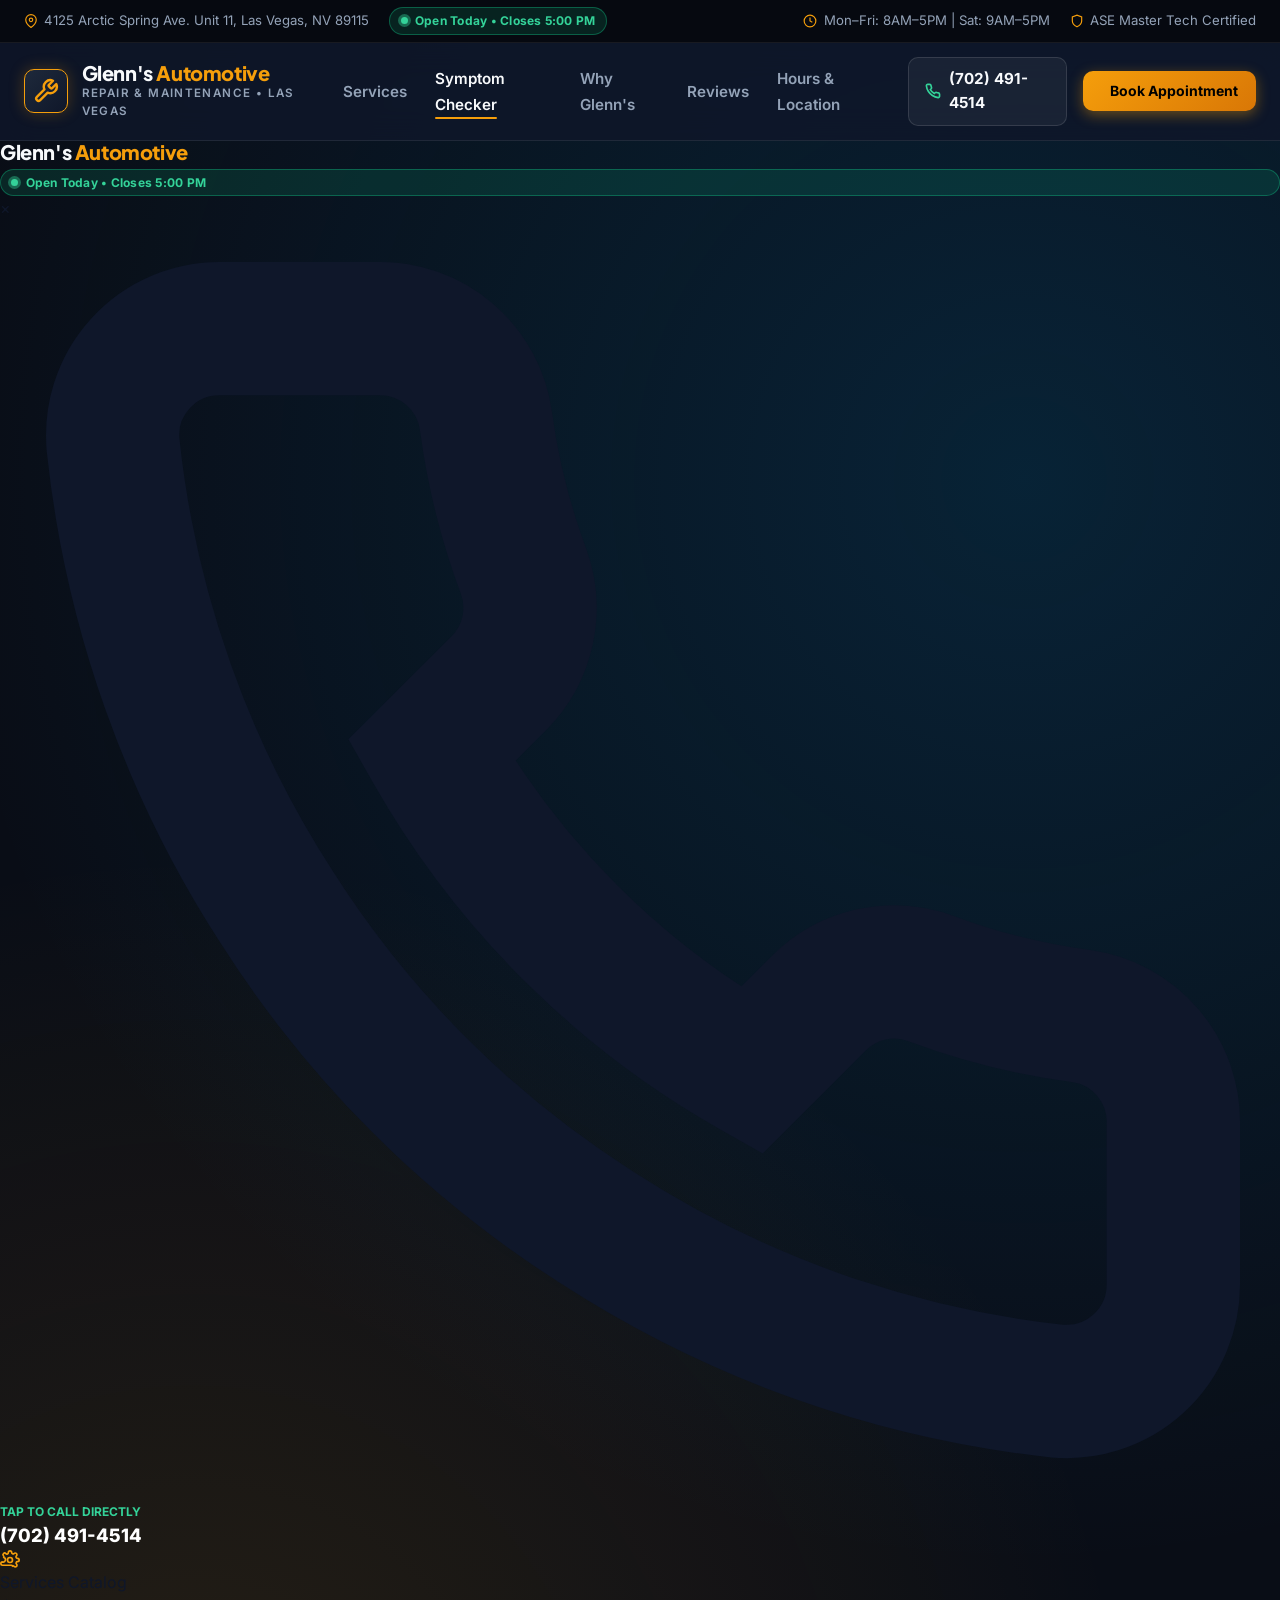
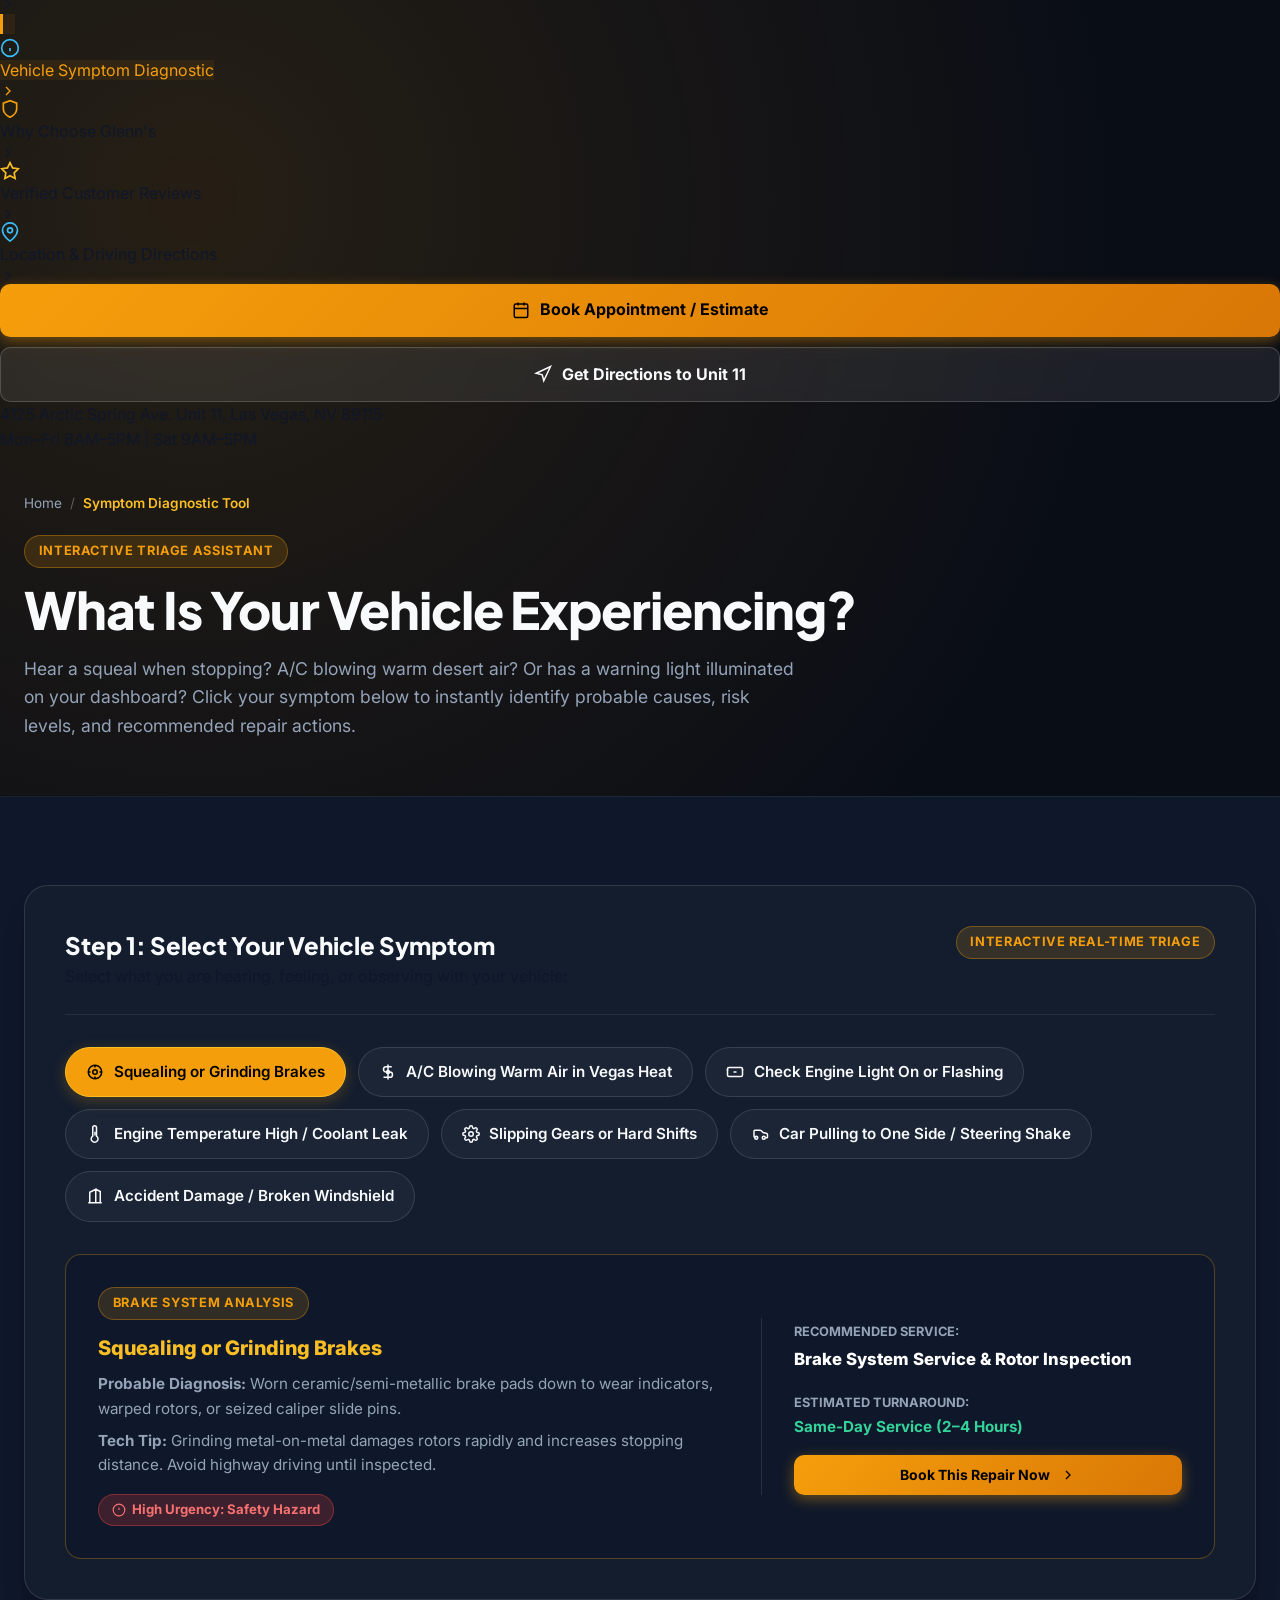
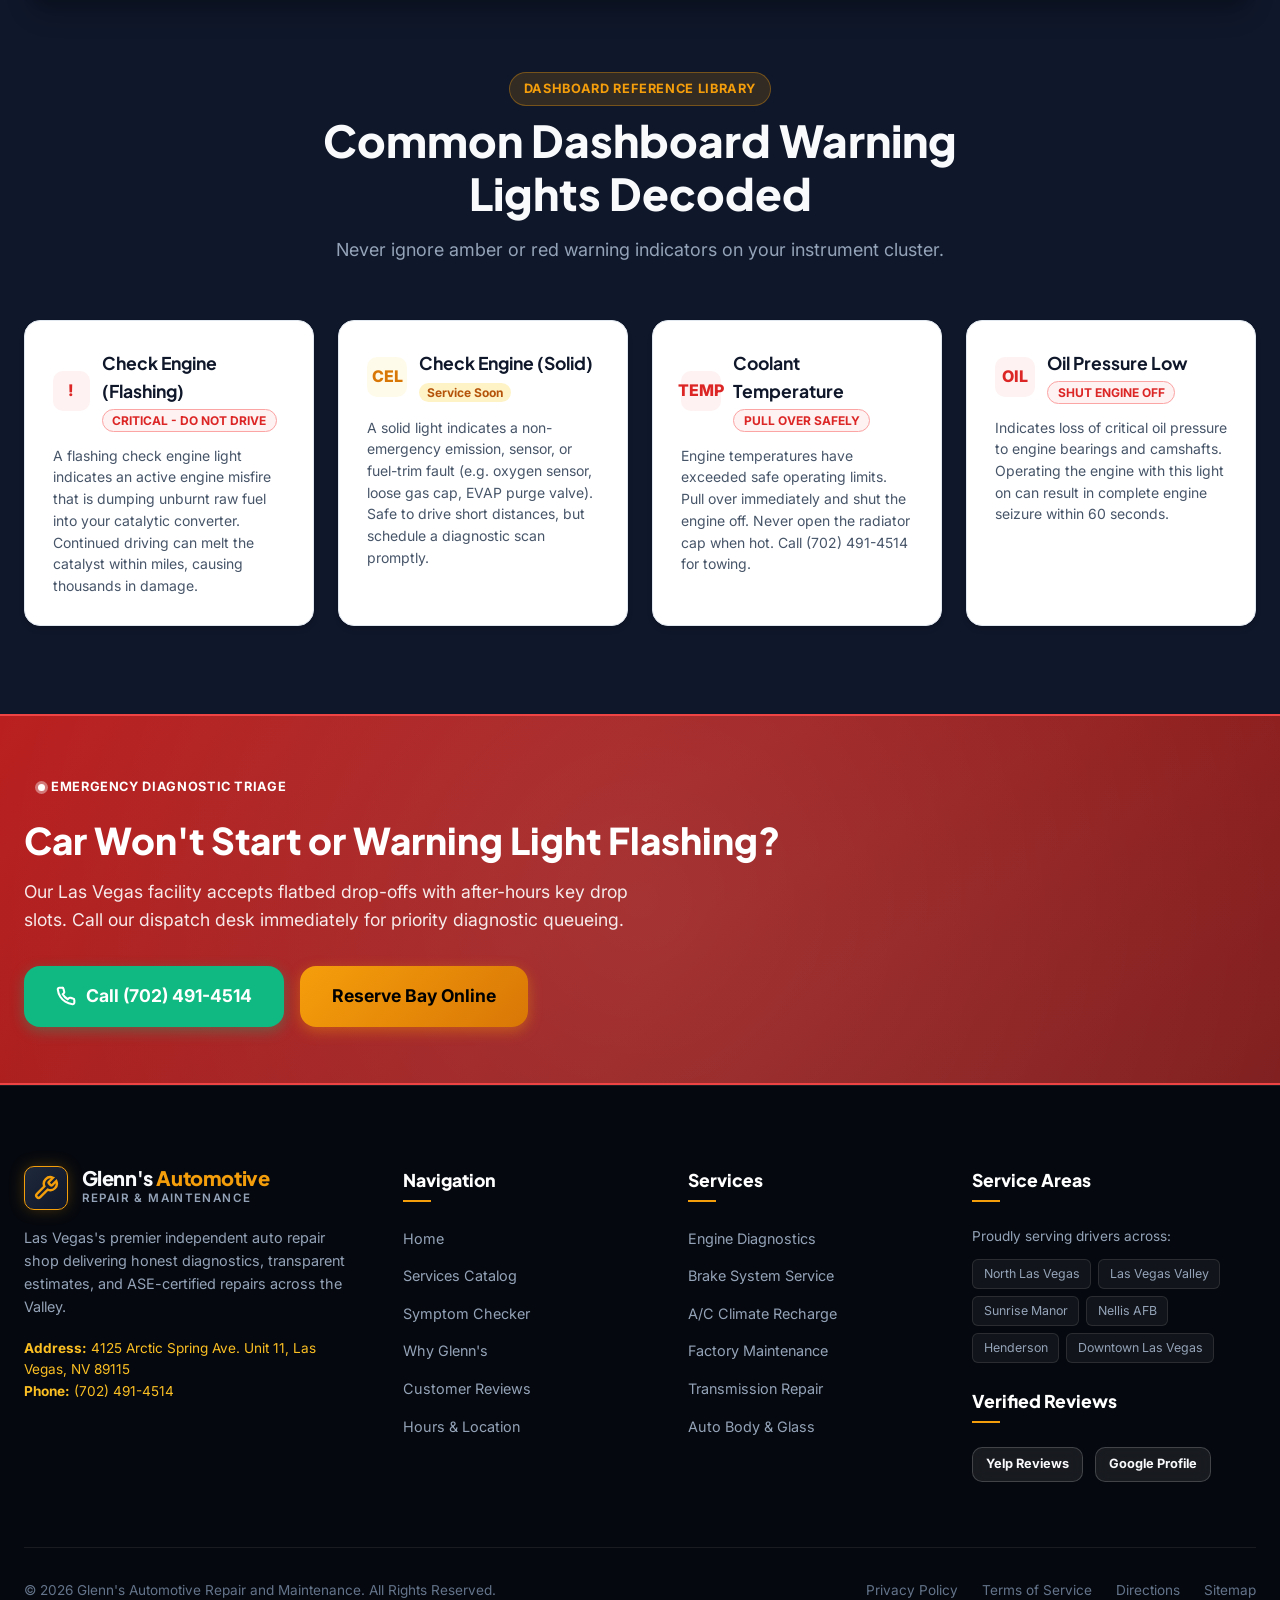
==== commit b52dd4d3: "Replace snow photo with professional under-hood engine diagnostics photo in services catalog and sch" ====
--- a/diagnostics.html
+++ b/diagnostics.html
@@ -19,7 +19,7 @@
     "@context": "https://schema.org",
     "@type": "AutoRepair",
     "name": "Glenn's Automotive Repair and Maintenance",
-    "image": "https://images.unsplash.com/photo-1517524008697-84bbe3c3fd98?auto=format&fit=crop&w=1200&q=80",
+    "image": "https://images.unsplash.com/photo-1486006920555-c77dce18193b?auto=format&fit=crop&w=1200&q=80",
     "telephone": "+1-702-491-4514",
     "address": {
       "@type": "PostalAddress",
